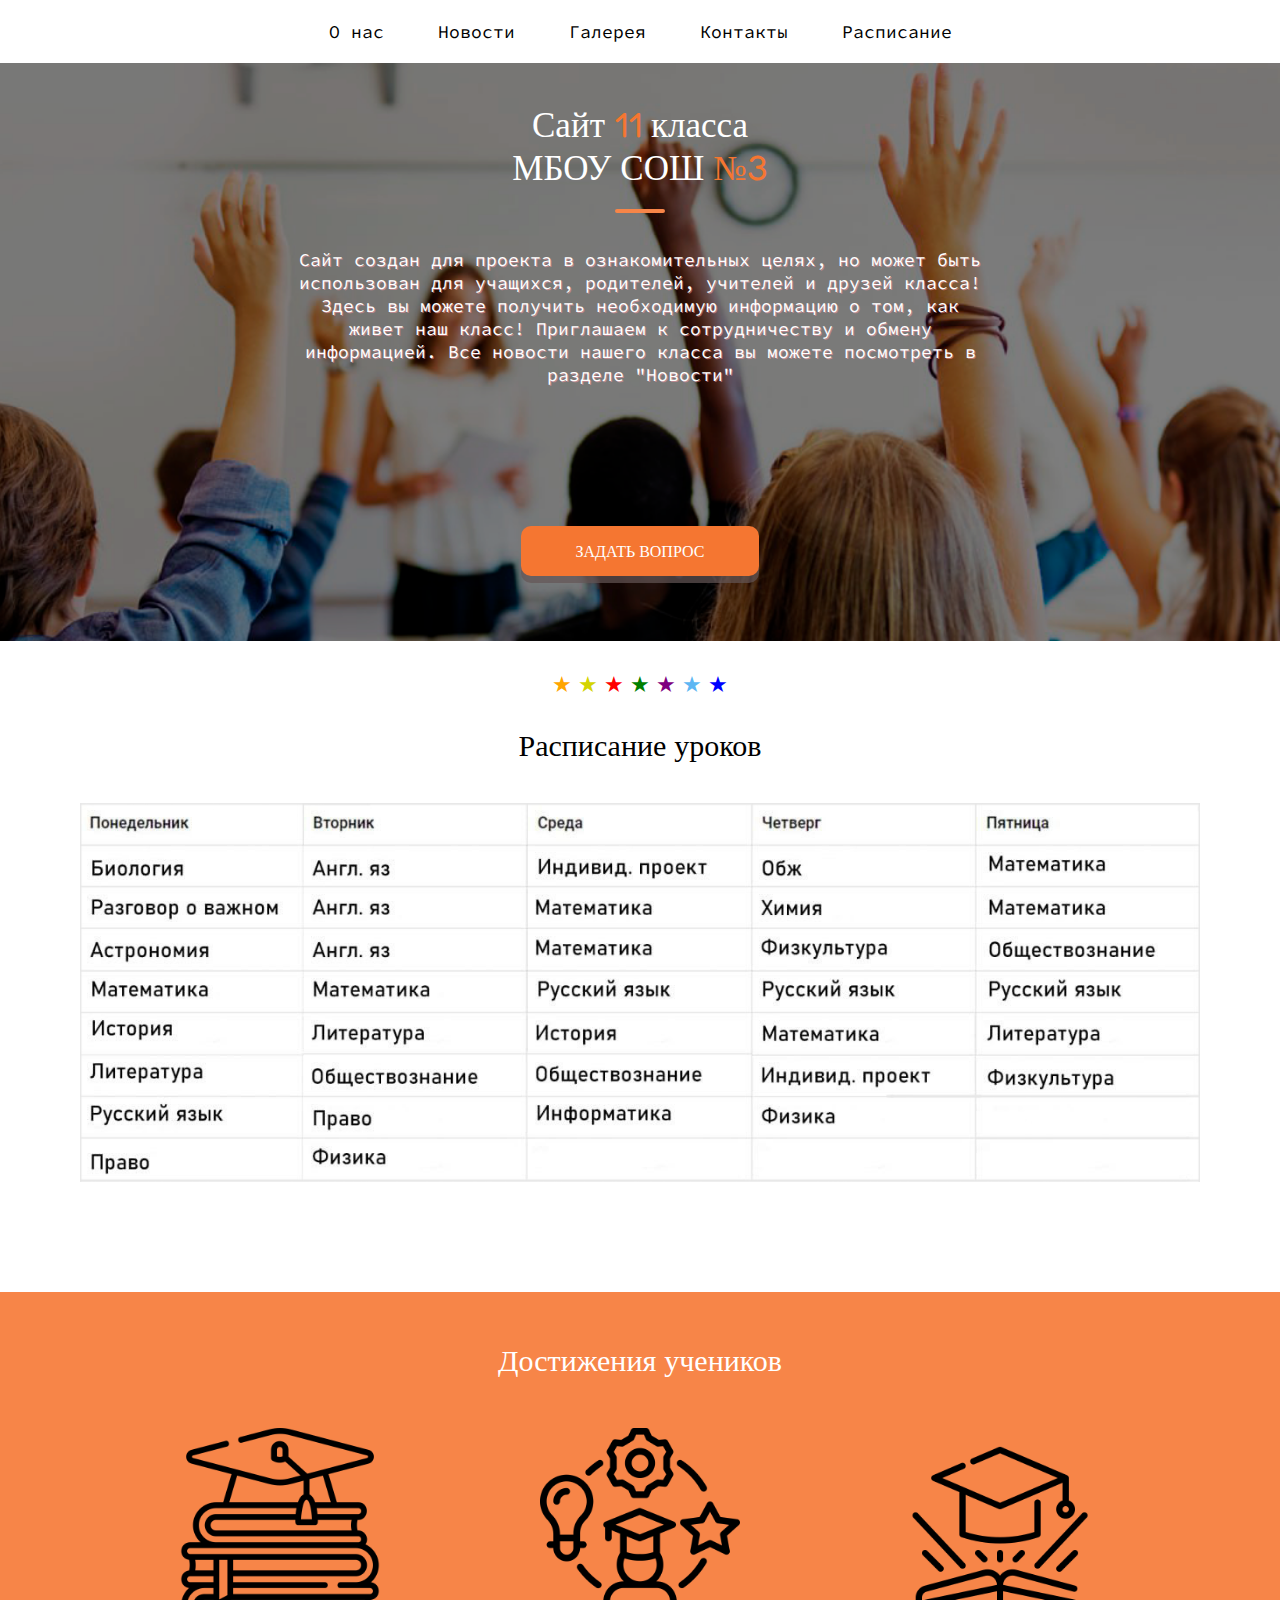
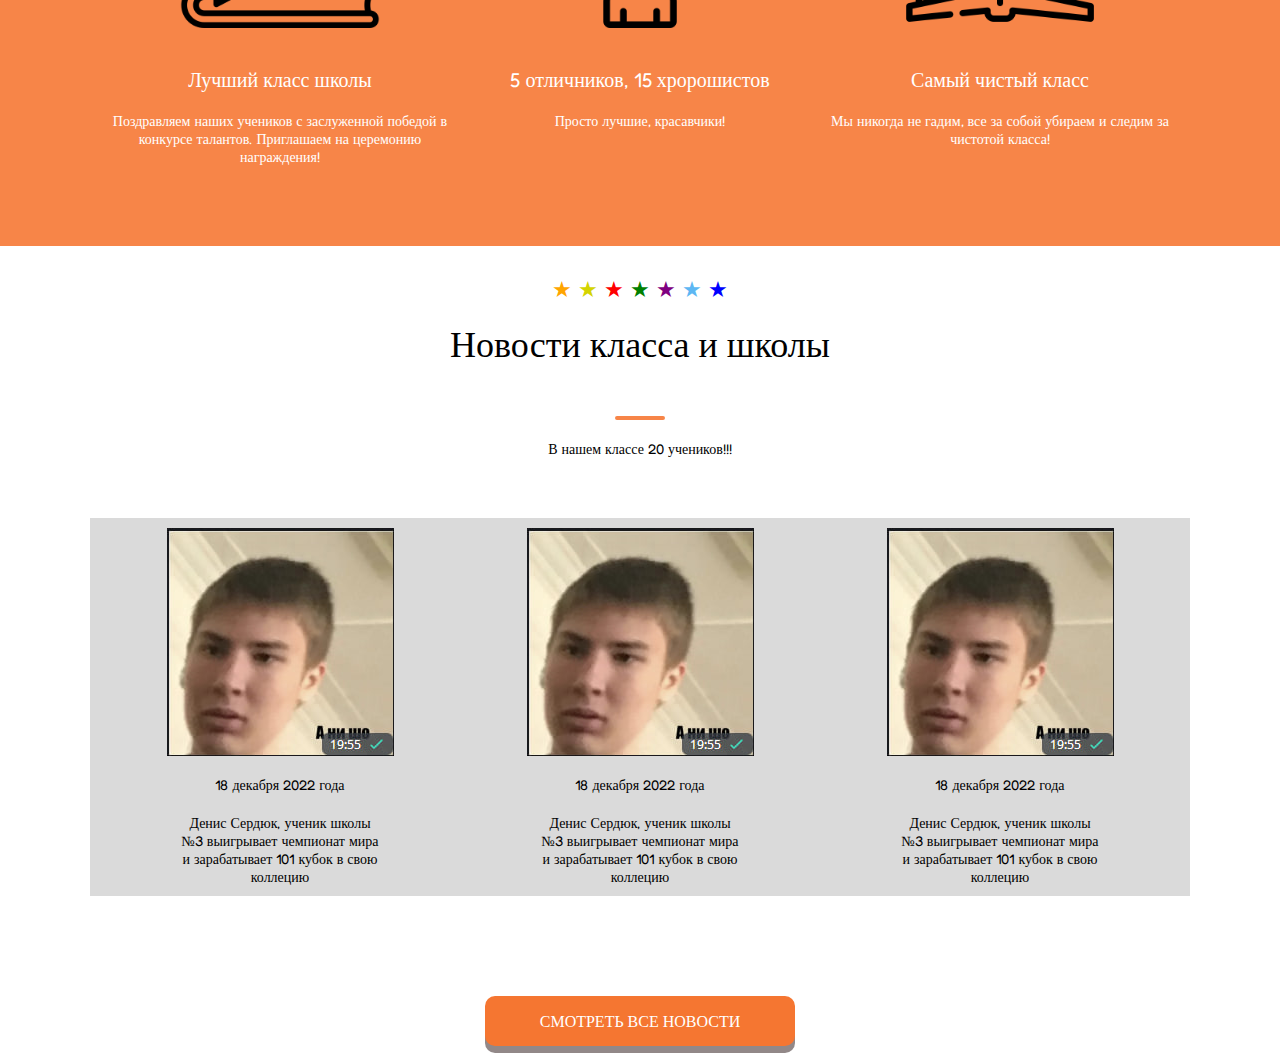
==== index.html @ f5784e12 "Add files via upload" ====
<!DOCTYPE html>
<html lang="en">
<head>
    <meta charset="UTF-8">
    <meta http-equiv="X-UA-Compatible" content="IE=edge">
    <meta name="viewport" content="width=device-width, initial-scale=1.0">
    <link rel="stylesheet" href="css/style.css">
    <title>Document</title>

    <script defer src="source/js/main.js"></script>
</head>
<body>
    <header class="header">
        <div class="container header__container">
            <button class="header__button-btn" id="burger">
                <span></span><span></span><span></span>
            </button>
            <nav class="menu">
                <ul class="menu__list">
                    <li class="menu__item"><a href="">О нас</a></li>
                    <li class="menu__item"><a href="">Новости</a></li>
                    <li class="menu__item"><a href="">Галерея</a></li>
                    <li class="menu__item"><a href="">Контакты</a></li>
                    <li class="menu__item"><a href="">Расписание</a></li>
                </ul>
            </nav>
        </div>
    </header>
    <main class="main">
        <div class="about">
            <div class="about__container">
                <div class="about__header">
                    <h1>Сайт <p>11</p> класса</h1><h2>МБОУ СОШ <p>№3</p></h1>  
                </div>
                <hr>
                <div class="about__text">
                    <p>Сайт создан для проекта в ознакомительных целях, но может быть использован для учащихся, родителей, учителей и друзей класса! Здесь вы можете получить необходимую информацию о том, как живет наш класс! Приглашаем к сотрудничеству и обмену информацией. Все новости нашего класса вы можете посмотреть в разделе "Новости"​​​​​​​​</p>
                </div>
                <div class="about__button">
                    <a href="https://forms.yandex.ru/u/63d540d1c417f38f0fe782bf/"><button>Задать вопрос</button></a>
                </div>
            </div>
        </div>
        <div class="table">
            <div class="table__container">
                <div class="table__emoji">
                    <span style="color: orange;">★</span>
                    <span style="color: rgb(212, 212, 0);">★</span>
                    <span style="color: red;">★</span>
                    <span style="color: green;">★</span>
                    <span style="color: purple;">★</span>
                    <span style="color: rgb(93, 183, 243);">★</span>
                    <span style="color: blue;">★</span>
                </div>
                <div class="table__header">
                    <h2>Расписание уроков</h2>
                </div>
                <div class="table__yrok">
                    <img src="img/Fromschool/table.jpg" alt="">
                </div>
            </div>
        </div>
        <div class="achivment">
            <div class="achivment__container">
                <div class="achivment__header">
                    <h3>Достижения учеников</h3>
                </div>
                <div class="achivment__menu menuach">
                    <div class="menuach__container">
                        <div class="menuach__item">
                            <div class="menuach__logo">
                                <img src="img/ico/1.png" alt="">
                            </div>
                            <div class="menuach__name">
                                <p>Лучший класс школы</p>
                            </div>
                            <div class="menuach__info">
                                <p>Поздравляем наших учеников с заслуженной победой в конкурсе талантов. Приглашаем на церемонию награждения!</p>
                            </div>
                        </div>
                        <div class="menuach__item">
                            <div class="menuach__logo">
                                <img src="img/ico/2.png" alt="">
                            </div>
                            <div class="menuach__name">
                                <p>5 отличников, 15 хророшистов</p>
                            </div>
                            <div class="menuach__info">
                                <p>Просто лучшие, красавчики!</p>
                            </div>
                        </div>
                        <div class="menuach__item">
                            <div class="menuach__logo">
                                <img src="img/ico/3.png" alt="">
                            </div>
                            <div class="menuach__name">
                                <p>Самый чистый класс</p>
                            </div>
                            <div class="menuach__info">
                                <p>Мы никогда не гадим, все за собой убираем и следим за чистотой класса!</p>
                            </div>
                        </div>
                       
                    </div>
                </div>
            </div>
        </div>
        <div class="news">
            <div class="news__container">
                <div class="news__emoji">
                    <span style="color: orange;">★</span>
                    <span style="color: rgb(212, 212, 0);">★</span>
                    <span style="color: red;">★</span>
                    <span style="color: green;">★</span>
                    <span style="color: purple;">★</span>
                    <span style="color: rgb(93, 183, 243);">★</span>
                    <span style="color: blue;">★</span>
                </div>
                <div class="news__header">
                    <h3>Новости класса и школы</h3>
                </div>
                <hr>
                <div class="news__stats">
                    <p>В нашем классе 20 учеников!!!</p>
                </div>
                <div class="news__galary galary">
                    <div class="galary__container">
                        <div class="galary__item item">
                            <div class="item__img"><img src="img/news/1.jpg" alt=""></div>
                            <div class="item__name">18 декабря 2022 года</div>
                            <div class="item__text">Денис Сердюк, ученик школы №3 выигрывает чемпионат мира и зарабатывает 101 кубок в свою коллецию</div>
                        </div>
                        <div class="galary__item item">
                            <div class="item__img"><img src="img/news/1.jpg" alt=""></div>
                            <div class="item__name">18 декабря 2022 года</div>
                            <div class="item__text">Денис Сердюк, ученик школы №3 выигрывает чемпионат мира и зарабатывает 101 кубок в свою коллецию</div>                         
                        </div>
                        <div class="galary__item item">
                            <div class="item__img"><img src="img/news/1.jpg" alt=""></div>
                            <div class="item__name">18 декабря 2022 года</div>
                            <div class="item__text">Денис Сердюк, ученик школы №3 выигрывает чемпионат мира и зарабатывает 101 кубок в свою коллецию</div>
                        </div>
                    </div>

                </div>

                <div class="news__button">
                    <button class="news__more">Смотреть все новости</button>
                </div>
            </div>
        </div>
    </main>
</body>
</html>
---- css/style.css ----
@import url("https://fonts.googleapis.com/css2?family=Source+Code+Pro:wght@300&display=swap");
@import url("https://fonts.googleapis.com/css2?family=Source+Code+Pro:wght@500&display=swap");
@import url("https://fonts.googleapis.com/css2?family=Fredoka+One&display=swap");
* {
  padding: 0;
  margin: 0;
  border: 0;
}

*, *::before, *::after {
  -webkit-box-sizing: border-box;
  box-sizing: border-box;
}

:focus, :active {
  outline: none;
}

a:focus, a:active {
  outline: none;
}

nav, footer, header, aside {
  display: block;
}

html, body {
  height: 100%;
  size: 100%;
  font-size: 100%;
  line-height: -1;
  font-size: 14px;
  -ms-text-size-adjust: 100%;
  -moz-text-size-adjust: 100%;
  -webkit-text-size-adjust: 100%;
}

input, button, textarea {
  font-family: inherit;
  background-color: rgba(17, 34, 17, 0);
}

input::-ms-clear {
  display: none;
}

button {
  cursor: pointer;
}

button::-moz-focus-inner {
  padding: 0;
  border: 0;
}

a, a:visited {
  text-decoration: none;
}

a:hover {
  text-decoration: none;
}

img {
  vertical-align: top;
}

ul, li {
  list-style: none;
}

h1, h2, h3, h4, h5, h6 {
  font-size: inherit;
  font-weight: 400;
}

body {
  font-family: Arial, Helvetica, sans-serif;
}

body {
  font-family: "Fredoka One", cursive;
}

.container {
  max-width: 1200px;
  margin: 0px auto;
  padding: 20px 15px;
}

.header__container {
  display: -webkit-box;
  display: -ms-flexbox;
  display: flex;
  -webkit-box-pack: justify;
      -ms-flex-pack: justify;
          justify-content: space-between;
  -webkit-box-align: center;
      -ms-flex-align: center;
          align-items: center;
}
.header__button-btn {
  display: none;
  border-radius: 10px;
  position: relative;
  width: 40px;
  height: 40px;
  background-color: #f57631;
  z-index: 2;
}
.header__button-btn span {
  position: absolute;
  border-radius: 10px;
  width: 30px;
  height: 4px;
  background-color: rgb(0, 0, 0);
  left: 5px;
  -webkit-transition: opasity 0.2s, background-color 0.2s, -webkit-transform 0.2s;
  transition: opasity 0.2s, background-color 0.2s, -webkit-transform 0.2s;
  transition: transform 0.2s, opasity 0.2s, background-color 0.2s;
  transition: transform 0.2s, opasity 0.2s, background-color 0.2s, -webkit-transform 0.2s;
}
.header__button-btn span:nth-child(1) {
  -webkit-transform: translateY(-12px);
          transform: translateY(-12px);
}
.header__button-btn span:nth-child(3) {
  -webkit-transform: translateY(11px);
          transform: translateY(11px);
}

.header.open span:nth-child(2) {
  opacity: 0;
}
.header.open span:nth-child(1) {
  -webkit-transform: translateY(0) rotate(45deg);
          transform: translateY(0) rotate(45deg);
}
.header.open span:nth-child(3) {
  -webkit-transform: translateY(0) rotate(-45deg);
          transform: translateY(0) rotate(-45deg);
}

.menu {
  max-width: 700px;
  margin: 0px auto;
}
.menu__list {
  display: -webkit-box;
  display: -ms-flexbox;
  display: flex;
  -webkit-box-pack: justify;
      -ms-flex-pack: justify;
          justify-content: space-between;
  margin: 0;
  padding: 0;
}
.menu__item {
  margin-right: 54px;
}
.menu__item a {
  font-size: 18px;
  color: black;
  font-family: "Source Code Pro", monospace;
}
.menu__item a:hover {
  color: #f78548;
}
.menu__item:last-child {
  margin-right: 0px;
}

@media (max-width: 650px) {
  .header__button-btn span {
    background-color: white;
  }
  .menu__item {
    margin-right: 15px;
  }
  .menu__item a {
    font-size: 18px;
    color: rgb(0, 0, 0);
    font-family: "Source Code Pro", monospace;
  }
  .menu__item a:hover {
    color: #f78548;
  }
  .menu__item:last-child {
    margin-right: 0px;
  }
}
@media (max-width: 496px) {
  .header__button-btn {
    display: block;
    background-color: blueviolet;
  }
  .menu {
    position: absolute;
    left: -100%;
    top: 0;
    width: 100%;
    background-color: rgba(255, 187, 0, 0.9);
    padding: 30px 0px 20px 0px;
    -webkit-transition: -webkit-transform 0.5s;
    transition: -webkit-transform 0.5s;
    transition: transform 0.5s;
    transition: transform 0.5s, -webkit-transform 0.5s;
  }
  .menu__list {
    display: block;
    text-align: center;
  }
  .menu__item {
    margin-right: 20px;
    padding: 0px 0px 10px 0px;
  }
  .menu__item a {
    color: rgb(48, 37, 37);
  }
  .header.open .menu {
    -webkit-transform: translateX(100%);
            transform: translateX(100%);
  }
}
.about {
  background: url(../img/back.png) 50% 50%;
  background-repeat: no-repeat;
  background-size: cover;
  max-width: 100%;
  max-height: 100%;
}
.about p {
  display: inline;
}
.about__container {
  text-align: center;
  max-width: 700px;
  margin: 0px auto;
}
.about__header {
  padding: 40px 0px 20px 0px;
  font-size: 35px;
  font-family: "Fredoka One", cursive;
  color: white;
}
.about__header p {
  color: #f57631;
}
.about hr {
  margin: 0px auto 35px auto;
  max-width: 50px;
  border: 2px solid #f78548;
  border-radius: 4px;
}
.about__text {
  font-size: 18px;
  padding: 0px 0px 40px 0px;
  color: white;
  text-shadow: 1.3px 1.3px rgba(255, 154, 171, 0.5);
  font-family: "Source Code Pro", monospace;
}
@media (max-width: 370px) {
  .about__text {
    font-size: 13px;
  }
}
.about__button {
  padding: 100px 0px 50px 0px;
}
.about__button button {
  background-color: #f57631;
  border-radius: 10px;
  padding: 15px 55px 15px 55px;
  -webkit-box-shadow: 0px 7px 0px 0px rgba(100, 86, 86, 0.7);
          box-shadow: 0px 7px 0px 0px rgba(100, 86, 86, 0.7);
  color: white;
  text-transform: uppercase;
  font-size: 16px;
  -webkit-transition: 0.1s;
  transition: 0.1s;
  margin: 0px 0px 15.4px 0px;
}
.about__button button:active {
  background-color: #f57631;
  border-radius: 10px;
  margin: 7px 0px 8.655px 0px;
  padding: 15px 55px 15px 55px;
  -webkit-box-shadow: 0px 0px 0px 0px rgba(100, 86, 86, 0.7);
          box-shadow: 0px 0px 0px 0px rgba(100, 86, 86, 0.7);
  color: white;
  text-transform: uppercase;
  font-size: 16px;
}

.table {
  padding: 0px 0px 70px 0px;
}
.table__container {
  margin: 0px auto;
  max-width: 1200px;
  text-align: center;
}
.table__emoji {
  padding: 30px 0px;
  font-size: 22px;
}
.table__header {
  font-family: "Fredoka One", cursive;
  font-size: 30px;
}
.table__yrok {
  padding: 40px;
  position: relative;
}
.table__yrok img {
  width: 100%;
  height: 100%;
}
@media (max-width: 400px) {
  .table__yrok {
    padding: 20px;
  }
}

@media (max-width: 290px) {
  .about__button button {
    background-color: #f57631;
    border-radius: 10px;
    padding: 15px 29px 15px 29px;
    -webkit-box-shadow: 0px 7px 0px 0px rgba(100, 86, 86, 0.7);
            box-shadow: 0px 7px 0px 0px rgba(100, 86, 86, 0.7);
    color: white;
    text-transform: uppercase;
    font-size: 16px;
    -webkit-transition: 0.1s;
    transition: 0.1s;
    margin: 0px 0px 15.4px 0px;
  }
  .about__button button:active {
    background-color: #f57631;
    border-radius: 10px;
    margin: 7px 0px 8.655px 0px;
    padding: 15px 29px 15px 29px;
    -webkit-box-shadow: 0px 0px 0px 0px rgba(100, 86, 86, 0.7);
            box-shadow: 0px 0px 0px 0px rgba(100, 86, 86, 0.7);
    color: white;
    text-transform: uppercase;
    font-size: 16px;
  }
}
.achivment {
  background-color: #f78548;
}
.achivment__container {
  max-width: 1100px;
  margin: 0px auto;
  padding: 0px 10px;
}
.achivment__header {
  text-align: center;
  padding: 50px 0px 50px 0px;
}
.achivment__header h3 {
  font-size: 30px;
  font-family: "Fredoka One", cursive;
  color: white;
}
.achivment__menu {
  padding: 0px 0px 80px 0px;
}

.menuach__container {
  display: -webkit-box;
  display: -ms-flexbox;
  display: flex;
  -webkit-box-pack: justify;
      -ms-flex-pack: justify;
          justify-content: space-between;
}
.menuach__item {
  text-align: center;
  width: 370px;
}
.menuach__logo {
  padding: 0px 0px 40px 0px;
}
.menuach__logo img {
  width: 200px;
  height: 200px;
}
.menuach__name {
  font-size: 20px;
  color: white;
  padding: 0px 10px 20px 10px;
}
.menuach__info {
  color: white;
}

@media (max-width: 760px) {
  .menuach__logo img {
    width: 150px;
    height: 150px;
  }
  .menuach__name {
    font-size: 17px;
    color: white;
    padding: 0px 0px 20px 0px;
  }
  .menuach__info {
    color: white;
    font-size: 12px;
  }
}
@media (max-width: 560px) {
  .menuach__container {
    display: -webkit-box;
    display: -ms-flexbox;
    display: flex;
    -ms-flex-wrap: wrap;
        flex-wrap: wrap;
    -webkit-box-pack: center;
        -ms-flex-pack: center;
            justify-content: center;
  }
  .menuach__item {
    padding: 0px 0px 100px 0px;
  }
  .menuach__logo {
    padding: 0px 0px 30px 0px;
  }
  .menuach__name {
    font-size: 20px;
    color: white;
    padding: 0px 10px 20px 10px;
  }
  .menuach__info {
    color: white;
  }
}
.news {
  text-align: center;
}
.news hr {
  margin: 0px auto 0px auto;
  max-width: 50px;
  border: 2px solid #f78548;
  border-radius: 4px;
}
.news__container {
  max-width: 1100px;
  margin: 0px auto;
}
.news__emoji {
  padding: 30px 0px 0px 0px;
  text-align: center;
  font-size: 22px;
}
.news__header {
  padding: 20px 0px 50px 0px;
  text-align: center;
}
.news__header h3 {
  font-size: 36px;
}
.news__stats {
  padding: 20px 0px 40px 0px;
}
.news__galary {
  margin: 20px 0px 100px 0px;
  padding: 10px;
  background-color: rgba(134, 134, 134, 0.3);
}
.news__button button {
  background-color: #f57631;
  border-radius: 10px;
  padding: 15px 55px 15px 55px;
  -webkit-box-shadow: 0px 7px 0px 0px rgba(100, 86, 86, 0.7);
          box-shadow: 0px 7px 0px 0px rgba(100, 86, 86, 0.7);
  color: white;
  text-transform: uppercase;
  font-size: 16px;
  -webkit-transition: 0.1s;
  transition: 0.1s;
  margin: 0px 0px 15.4px 0px;
}
.news__button button:active {
  background-color: #f57631;
  border-radius: 10px;
  margin: 7px 0px 8.655px 0px;
  padding: 15px 55px 15px 55px;
  -webkit-box-shadow: 0px 0px 0px 0px rgba(100, 86, 86, 0.7);
          box-shadow: 0px 0px 0px 0px rgba(100, 86, 86, 0.7);
  color: white;
  text-transform: uppercase;
  font-size: 16px;
}
@media (max-width: 290px) {
  .news__button button {
    background-color: #f57631;
    border-radius: 10px;
    padding: 15px 9px 15px 9px;
    -webkit-box-shadow: 0px 7px 0px 0px rgba(100, 86, 86, 0.7);
            box-shadow: 0px 7px 0px 0px rgba(100, 86, 86, 0.7);
    color: white;
    text-transform: uppercase;
    font-size: 16px;
    -webkit-transition: 0.1s;
    transition: 0.1s;
    margin: 0px 0px 15.4px 0px;
  }
  .news__button button:active {
    background-color: #f57631;
    border-radius: 10px;
    margin: 7px 0px 8.655px 0px;
    padding: 15px 9px 15px 9px;
    -webkit-box-shadow: 0px 0px 0px 0px rgba(100, 86, 86, 0.7);
            box-shadow: 0px 0px 0px 0px rgba(100, 86, 86, 0.7);
    color: white;
    text-transform: uppercase;
    font-size: 16px;
  }
}
.galary__container {
  display: -webkit-box;
  display: -ms-flexbox;
  display: flex;
  -webkit-box-pack: justify;
      -ms-flex-pack: justify;
          justify-content: space-between;
}
.galary__item {
  max-width: 500px;
  margin: 0px auto;
}
@media (max-width: 510px) {
  .galary .galary__container {
    display: -webkit-box;
    display: -ms-flexbox;
    display: flex;
    -webkit-box-pack: justify;
        -ms-flex-pack: justify;
            justify-content: space-between;
    -ms-flex-wrap: wrap;
        flex-wrap: wrap;
  }
}

.item {
  padding: 0px 10px;
}
.item__img {
  padding: 0px 0px 20px 0px;
  margin: 0px auto;
}
.item__img img {
  width: 100%;
  height: 100%;
}
.item__name {
  padding: 0px 0px 20px 0px;
}
.item__text {
  max-width: 200px;
  margin: 0px auto;
}

@media (max-width: 530px) {
  .item {
    padding: 0px 0px 50px 0px;
  }
}
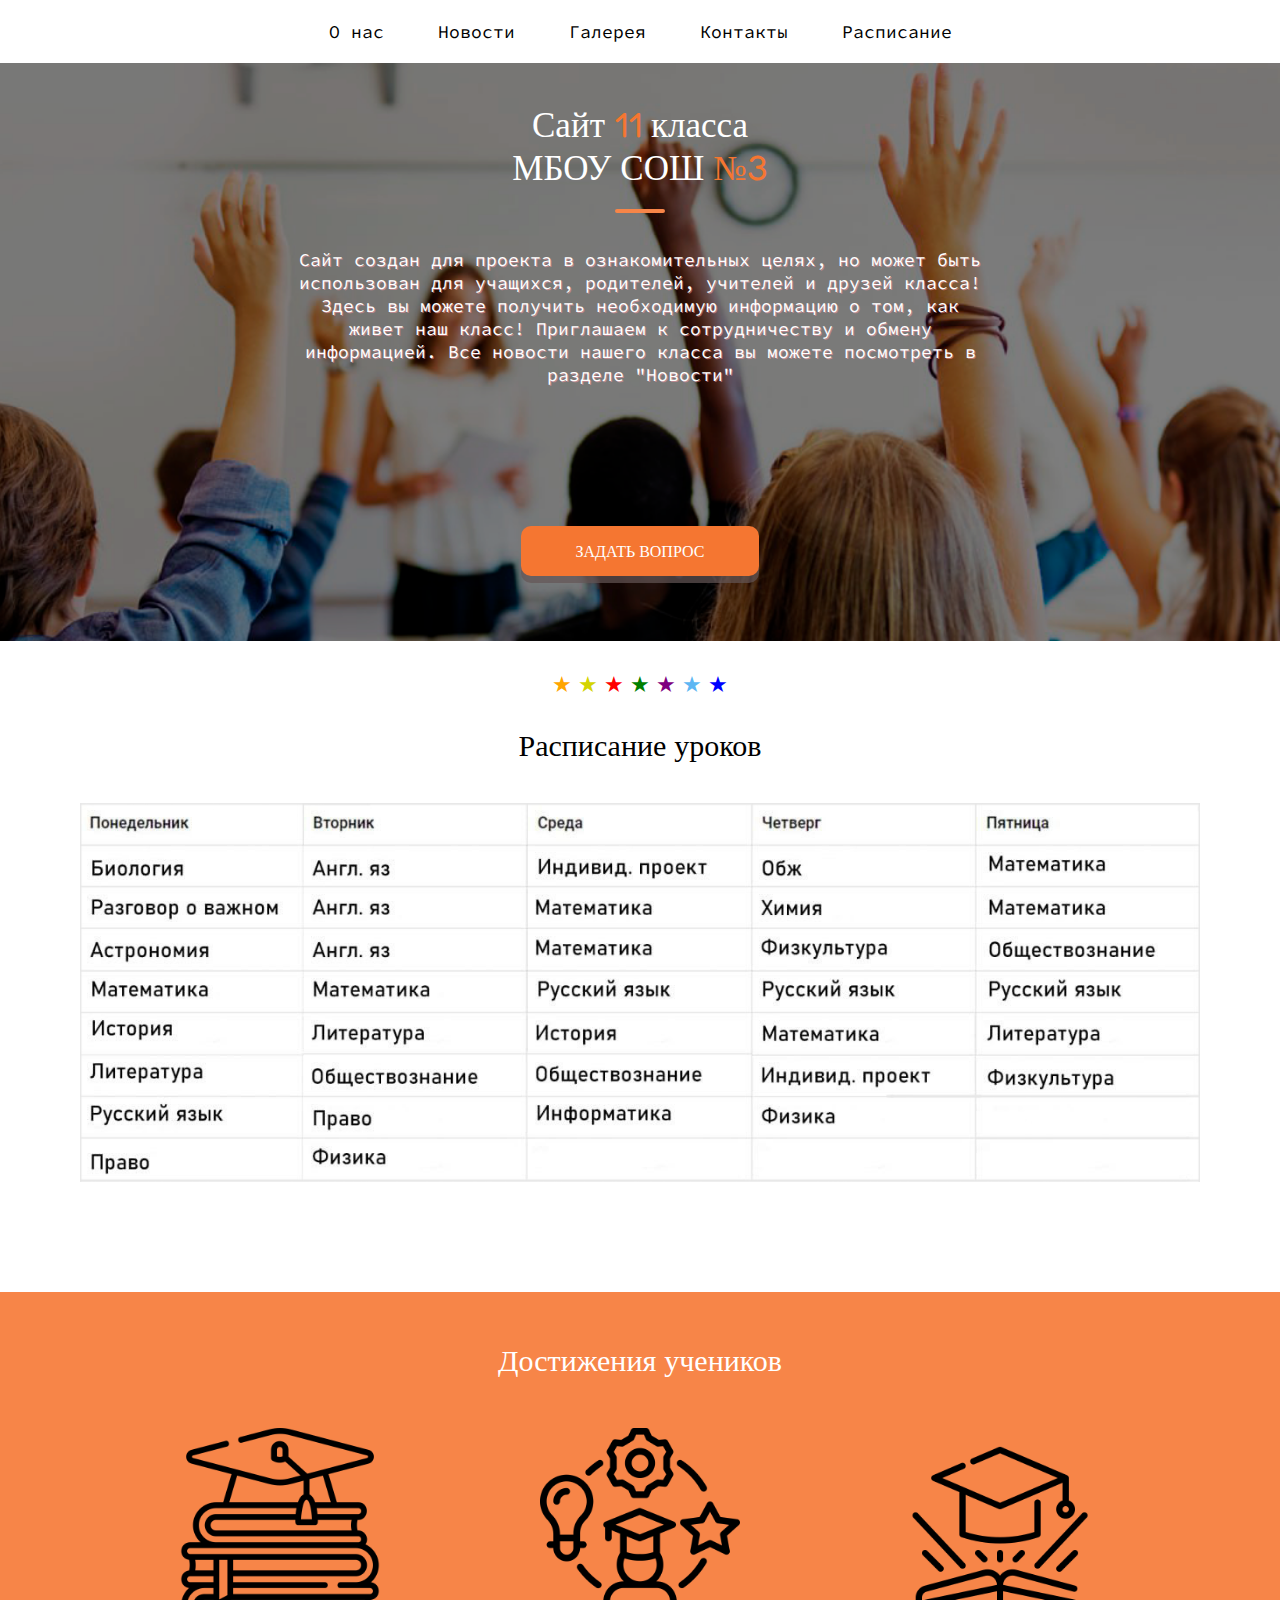
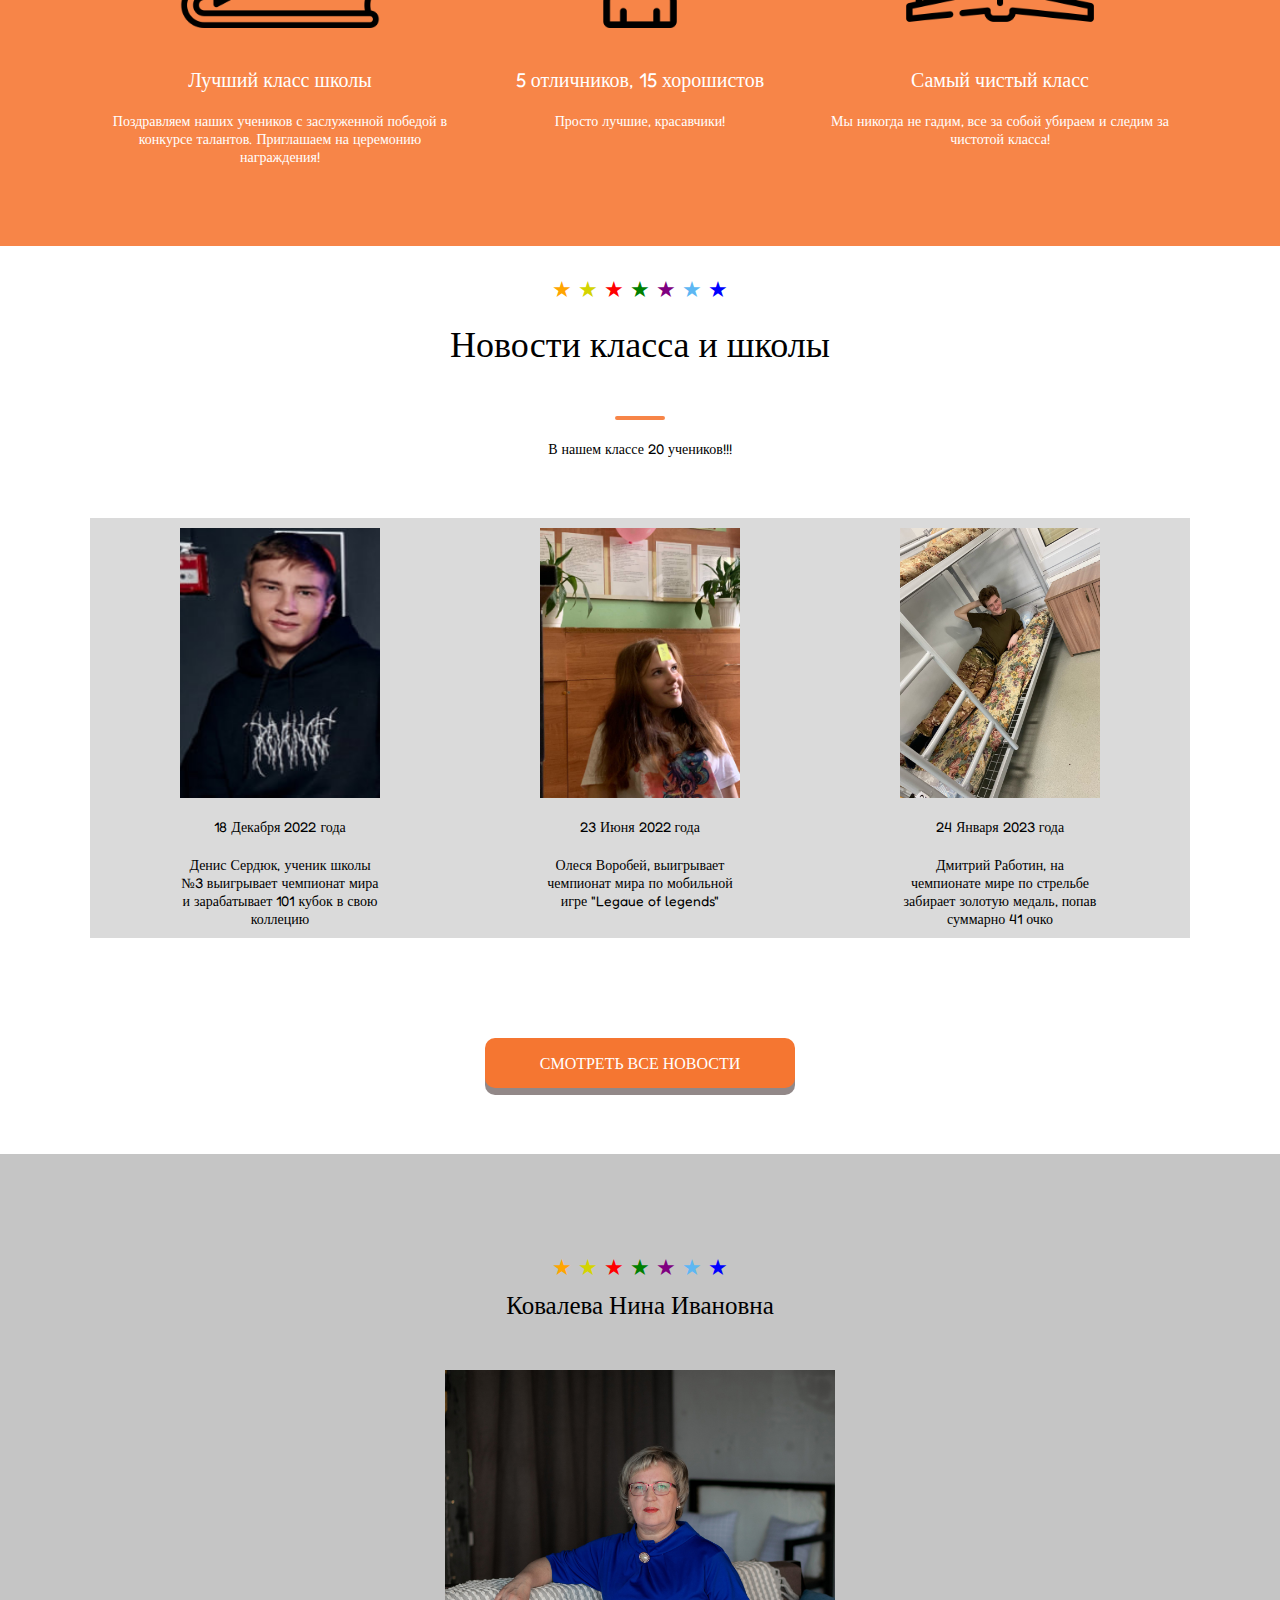
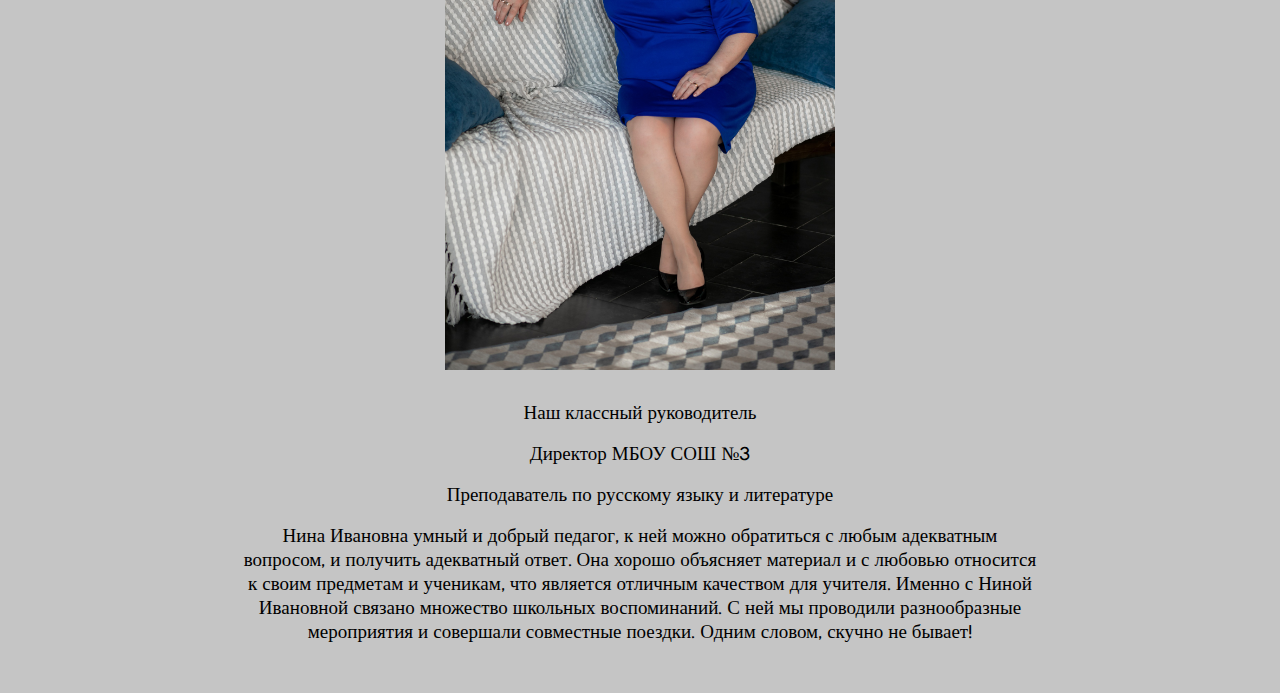
==== commit 36161540: "Add files via upload" ====
--- a/index.html
+++ b/index.html
@@ -83,7 +83,7 @@
                                 <img src="img/ico/2.png" alt="">
                             </div>
                             <div class="menuach__name">
-                                <p>5 отличников, 15 хророшистов</p>
+                                <p>5 отличников, 15 хорошистов</p>
                             </div>
                             <div class="menuach__info">
                                 <p>Просто лучшие, красавчики!</p>
@@ -127,18 +127,18 @@
                     <div class="galary__container">
                         <div class="galary__item item">
                             <div class="item__img"><img src="img/news/1.jpg" alt=""></div>
-                            <div class="item__name">18 декабря 2022 года</div>
+                            <div class="item__name">18 Декабря 2022 года</div>
                             <div class="item__text">Денис Сердюк, ученик школы №3 выигрывает чемпионат мира и зарабатывает 101 кубок в свою коллецию</div>
                         </div>
                         <div class="galary__item item">
-                            <div class="item__img"><img src="img/news/1.jpg" alt=""></div>
-                            <div class="item__name">18 декабря 2022 года</div>
-                            <div class="item__text">Денис Сердюк, ученик школы №3 выигрывает чемпионат мира и зарабатывает 101 кубок в свою коллецию</div>                         
+                            <div class="item__img"><img src="img/news/2.jpg" alt=""></div>
+                            <div class="item__name">23 Июня 2022 года</div>
+                            <div class="item__text">Олеся Воробей, выигрывает чемпионат мира по мобильной игре "Legaue of legends"</div>                         
                         </div>
                         <div class="galary__item item">
-                            <div class="item__img"><img src="img/news/1.jpg" alt=""></div>
-                            <div class="item__name">18 декабря 2022 года</div>
-                            <div class="item__text">Денис Сердюк, ученик школы №3 выигрывает чемпионат мира и зарабатывает 101 кубок в свою коллецию</div>
+                            <div class="item__img"><img src="img/news/3.jpg" alt=""></div>
+                            <div class="item__name">24 Января 2023 года</div>
+                            <div class="item__text">Дмитрий Работин, на чемпионате мире по стрельбе забирает золотую медаль, попав суммарно 41 очко </div>
                         </div>
                     </div>
 
@@ -149,6 +149,34 @@
                 </div>
             </div>
         </div>
+        <div class="teacher">
+            <div class="teacher__container">
+                <div class="teacher__emoji">
+                    <span style="color: orange;">★</span>
+                    <span style="color: rgb(212, 212, 0);">★</span>
+                    <span style="color: red;">★</span>
+                    <span style="color: green;">★</span>
+                    <span style="color: purple;">★</span>
+                    <span style="color: rgb(93, 183, 243);">★</span>
+                    <span style="color: blue;">★</span>
+                </div>
+                <div class="teacher__name">
+                    <h2>Ковалева Нина Ивановна</h2>
+                </div>
+                <div class="teacher__foto">
+                    <img src="img/galarry/l6N9C5wpZ4c.jpg" alt="">
+                </div>
+                <div class="teacher__info">
+                    <p>Наш классный руководитель</p>
+                    <br>
+                    <p>Директор МБОУ СОШ №3</p>
+                    <br>
+                    <p>Преподаватель по русскому языку и литературе</p>
+                    <br>
+                    <P>Нина Ивановна умный и добрый педагог, к ней можно обратиться с любым адекватным вопросом, и получить адекватный ответ. Она хорошо объясняет материал и с любовью относится к своим предметам и ученикам, что является отличным качеством для учителя. Именно с Ниной Ивановной связано множество школьных воспоминаний. С ней мы проводили разнообразные мероприятия и совершали совместные поездки. Одним словом, скучно не бывает!</P>
+                </div>
+            </div>
+        </div>
     </main>
 </body>
 </html>--- a/css/style.css
+++ b/css/style.css
@@ -440,6 +440,7 @@
 }
 .news {
   text-align: center;
+  padding: 0px 0px 50px 0px;
 }
 .news hr {
   margin: 0px auto 0px auto;
@@ -554,8 +555,8 @@
   margin: 0px auto;
 }
 .item__img img {
-  width: 100%;
-  height: 100%;
+  width: 200px;
+  height: 270px;
 }
 .item__name {
   padding: 0px 0px 20px 0px;
@@ -565,8 +566,51 @@
   margin: 0px auto;
 }
 
+@media (max-width: 677px) {
+  .item__img img {
+    width: 120px;
+    height: 170px;
+  }
+}
 @media (max-width: 530px) {
   .item {
     padding: 0px 0px 50px 0px;
   }
+}
+.teacher {
+  text-align: center;
+  padding: 70px 0px 0px 0px;
+  background-color: rgb(197, 197, 197);
+}
+.teacher__emoji {
+  padding: 30px 0px 0px 0px;
+  text-align: center;
+  font-size: 22px;
+}
+.teacher__container {
+  max-width: 800px;
+  margin: 0px auto;
+}
+.teacher__name {
+  padding: 10px 0px 50px 0px;
+}
+.teacher__name h2 {
+  font-size: 25px;
+}
+.teacher__foto img {
+  width: 390px;
+  height: 600px;
+}
+.teacher__info {
+  padding: 30px 0px 50px 0px;
+}
+.teacher__info p {
+  font-size: 19px;
+}
+
+@media (max-width: 429px) {
+  .teacher__foto img {
+    width: 300px;
+    height: 440px;
+  }
 }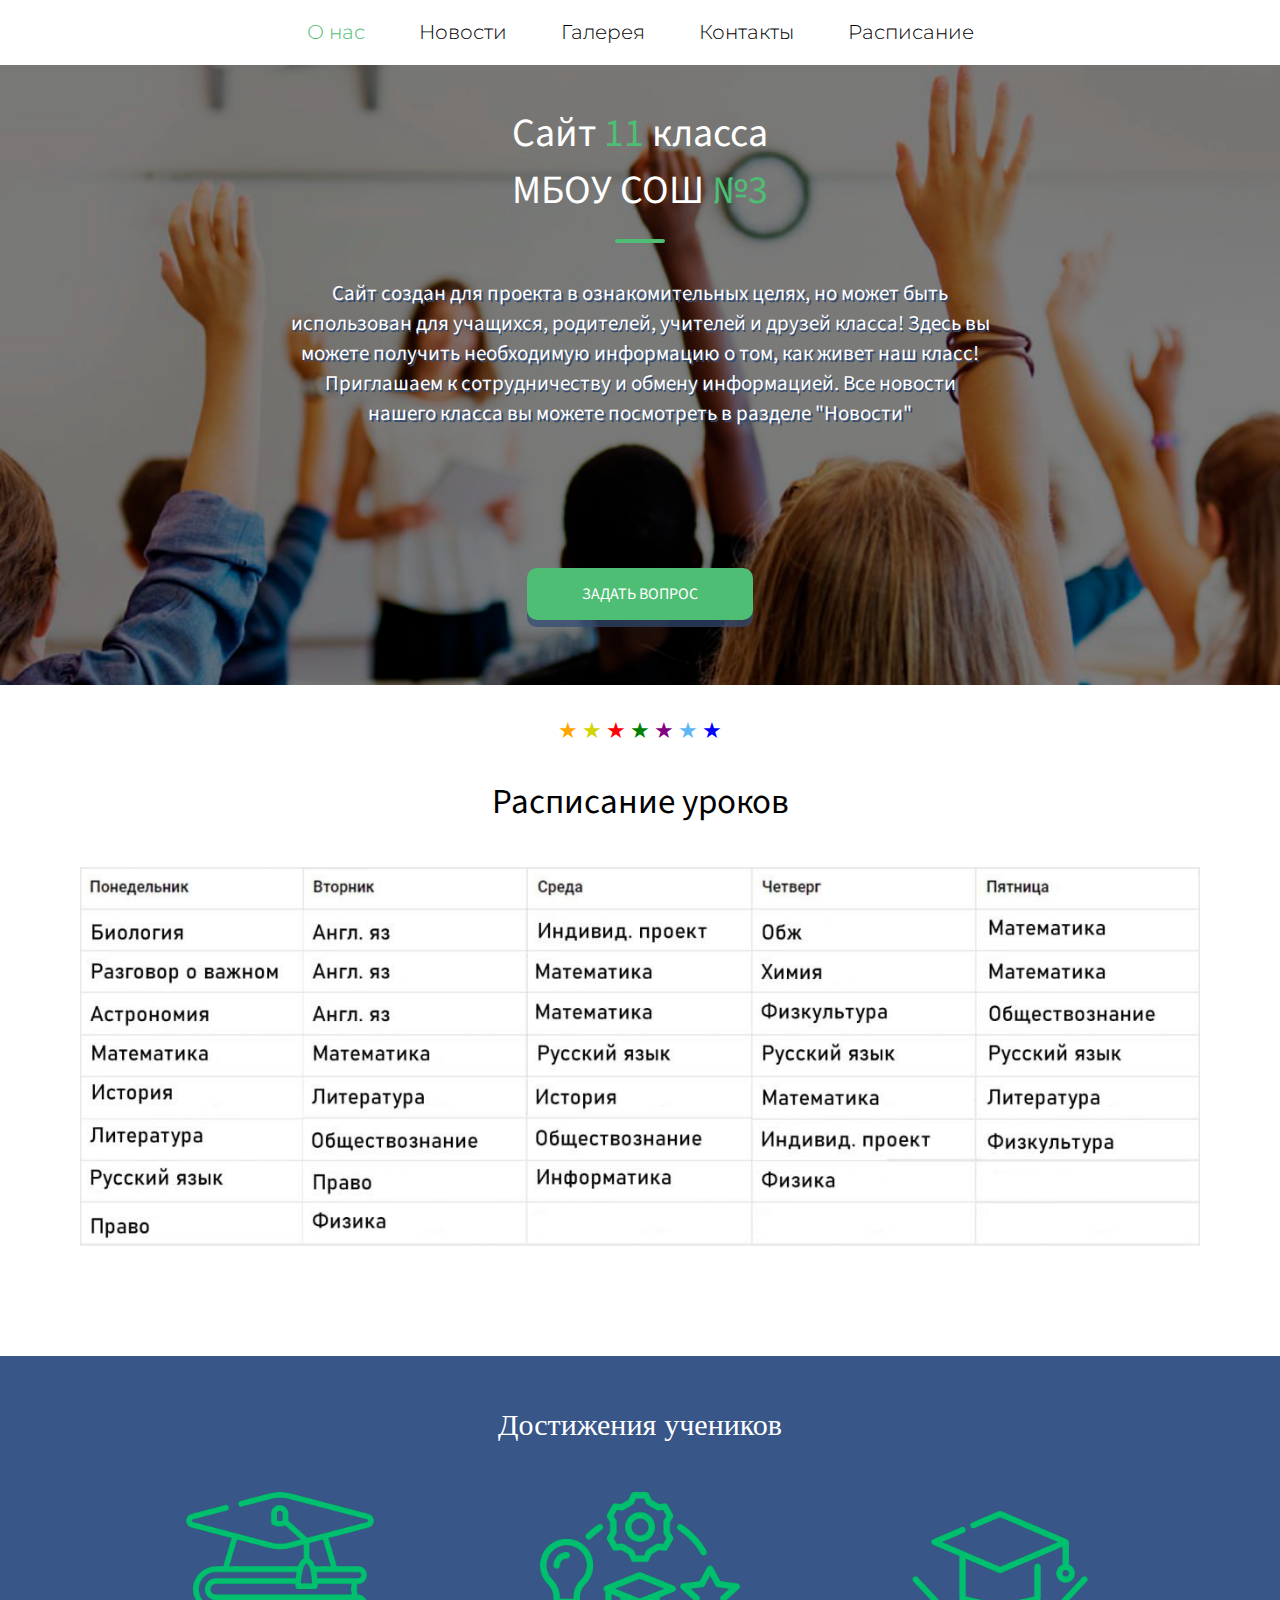
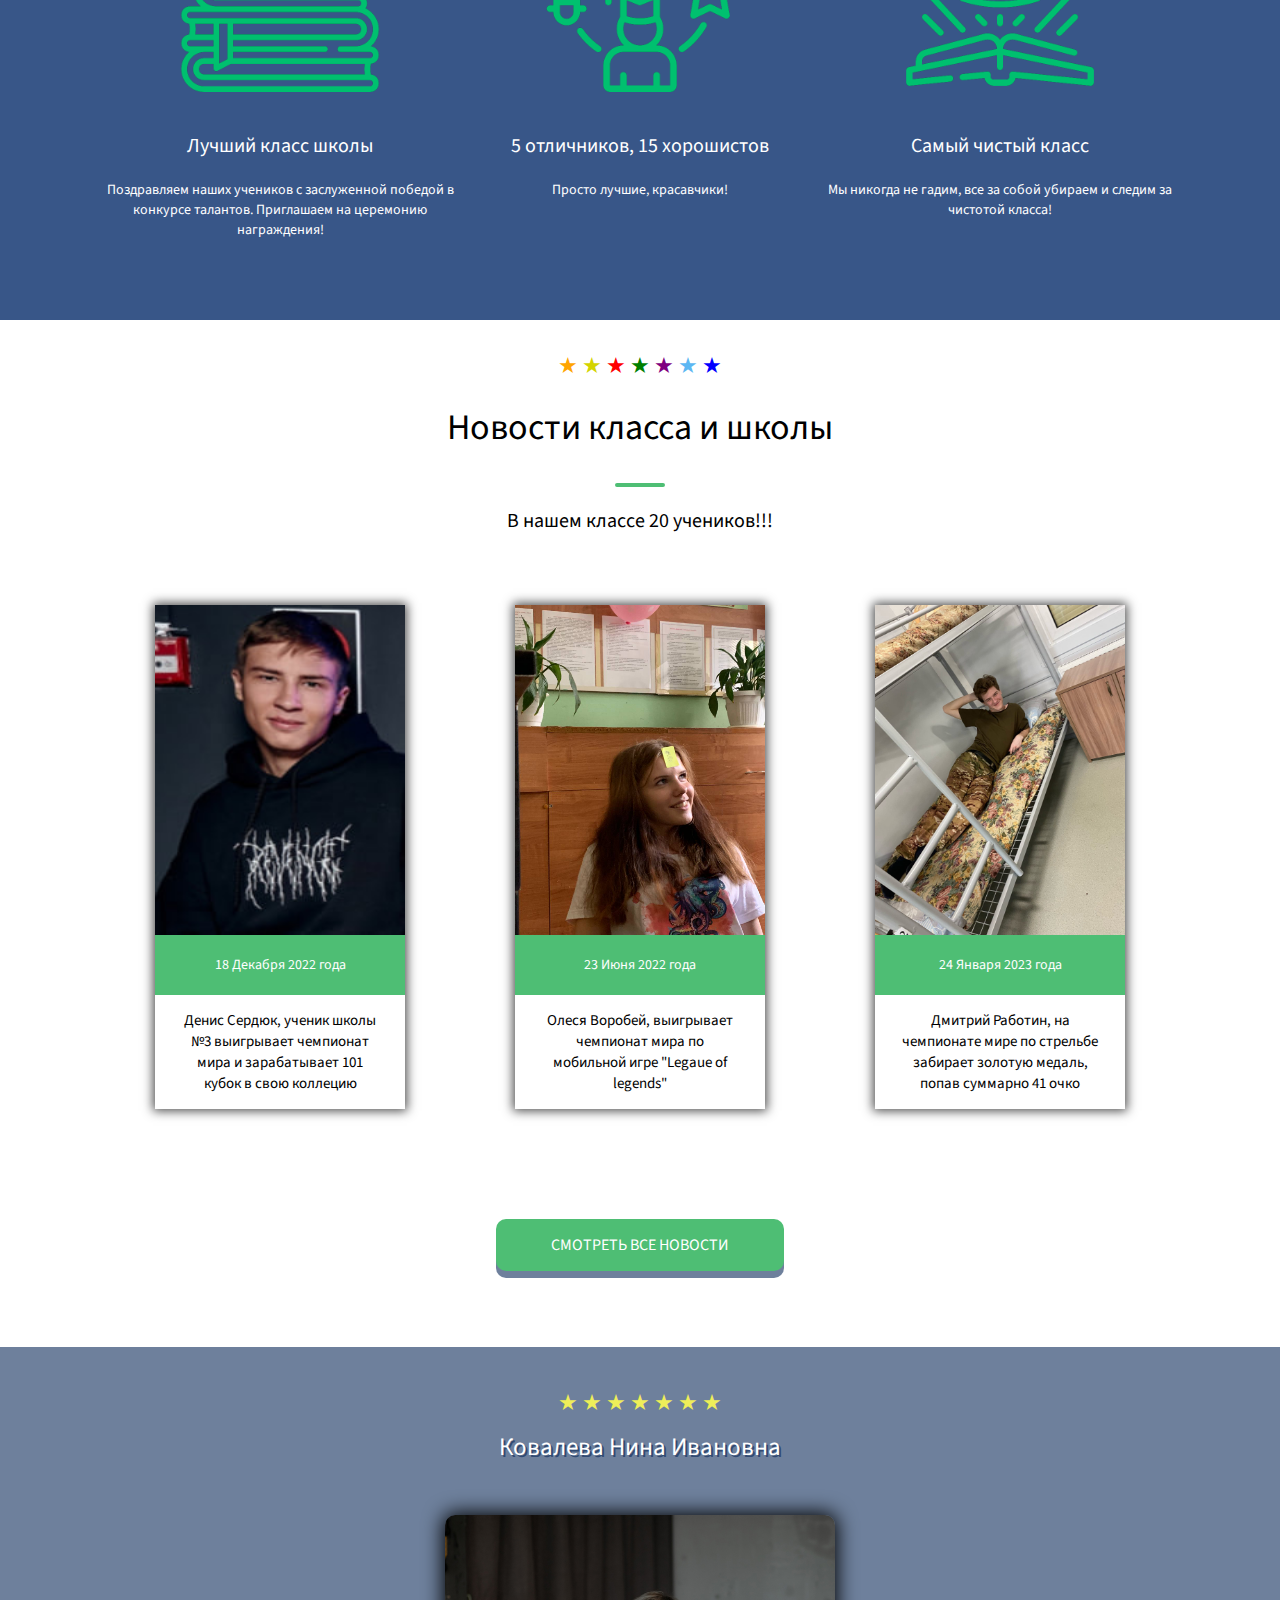
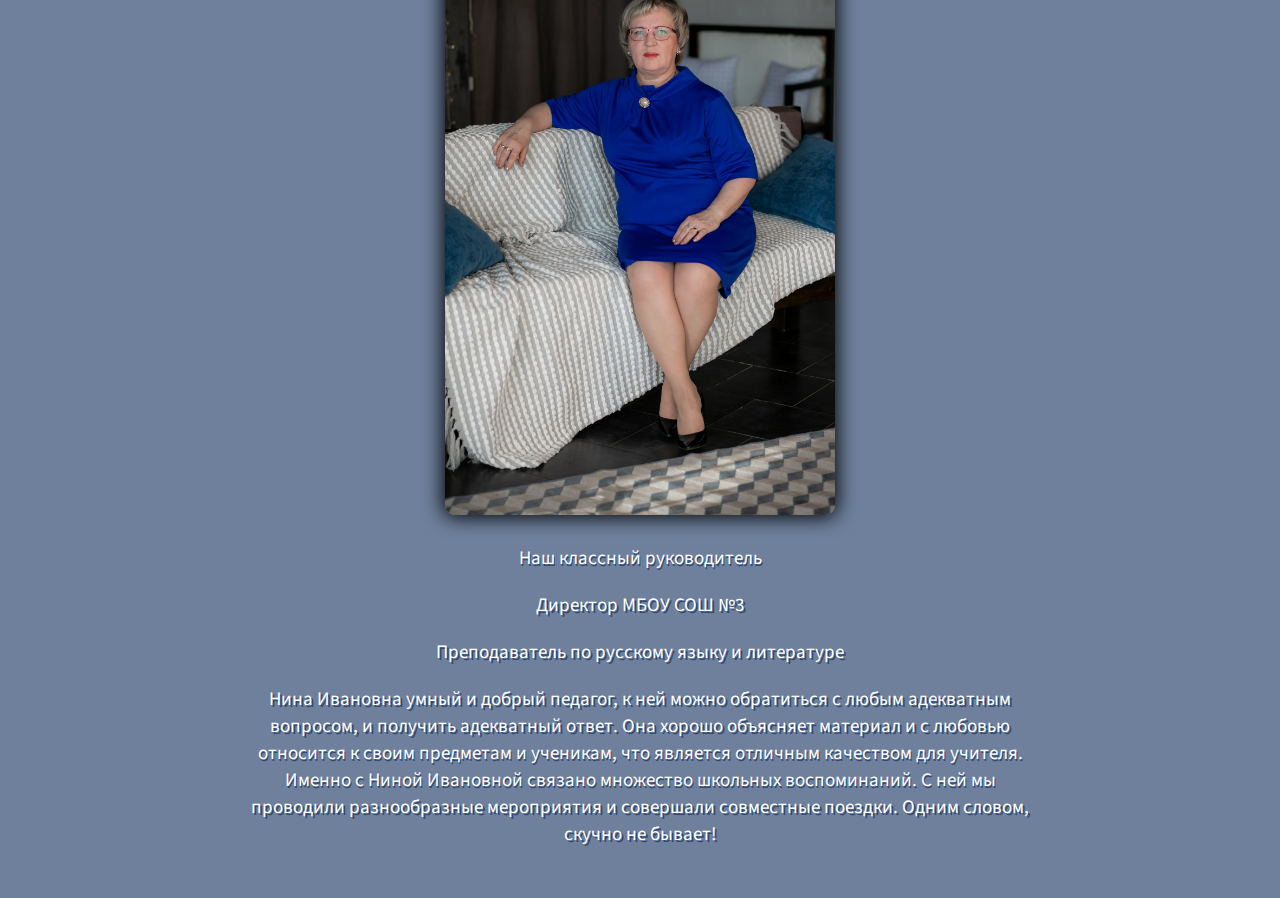
==== commit 3e950322: "Add files via upload" ====
--- a/index.html
+++ b/index.html
@@ -152,13 +152,13 @@
         <div class="teacher">
             <div class="teacher__container">
                 <div class="teacher__emoji">
-                    <span style="color: orange;">★</span>
-                    <span style="color: rgb(212, 212, 0);">★</span>
-                    <span style="color: red;">★</span>
-                    <span style="color: green;">★</span>
-                    <span style="color: purple;">★</span>
-                    <span style="color: rgb(93, 183, 243);">★</span>
-                    <span style="color: blue;">★</span>
+                    <span style="color: rgb(238, 238, 89);">★</span>
+                    <span style="color: rgb(238, 238, 89);">★</span>
+                    <span style="color: rgb(238, 238, 89);">★</span>
+                    <span style="color: rgb(238, 238, 89);">★</span>
+                    <span style="color: rgb(238, 238, 89);">★</span>
+                    <span style="color: rgb(238, 238, 89);">★</span>
+                    <span style="color: rgb(238, 238, 89);">★</span>
                 </div>
                 <div class="teacher__name">
                     <h2>Ковалева Нина Ивановна</h2>
--- a/css/style.css
+++ b/css/style.css
@@ -1,6 +1,9 @@
 @import url("https://fonts.googleapis.com/css2?family=Source+Code+Pro:wght@300&display=swap");
 @import url("https://fonts.googleapis.com/css2?family=Source+Code+Pro:wght@500&display=swap");
 @import url("https://fonts.googleapis.com/css2?family=Fredoka+One&display=swap");
+@import url("https://fonts.googleapis.com/css2?family=Montserrat:wght@300&display=swap");
+@import url("https://fonts.googleapis.com/css2?family=Montserrat:wght@500&display=swap");
+@import url("https://fonts.googleapis.com/css2?family=Source+Sans+Pro&display=swap");
 * {
   padding: 0;
   margin: 0;
@@ -79,7 +82,7 @@
 }
 
 body {
-  font-family: "Fredoka One", cursive;
+  font-family: "Source Sans Pro", sans-serif;
 }
 
 .container {
@@ -159,12 +162,16 @@
   margin-right: 54px;
 }
 .menu__item a {
-  font-size: 18px;
+  font-size: 20px;
   color: black;
-  font-family: "Source Code Pro", monospace;
+  font-family: "Montserrat", sans-serif;
+  font-weight: 300;
 }
 .menu__item a:hover {
-  color: #f78548;
+  color: #4ebe74;
+}
+.menu__item:first-child a:first-child {
+  color: #4ebe74;
 }
 .menu__item:last-child {
   margin-right: 0px;
@@ -180,10 +187,10 @@
   .menu__item a {
     font-size: 18px;
     color: rgb(0, 0, 0);
-    font-family: "Source Code Pro", monospace;
+    font-family: "Montserrat", sans-serif;
   }
   .menu__item a:hover {
-    color: #f78548;
+    font-weight: 500;
   }
   .menu__item:last-child {
     margin-right: 0px;
@@ -239,25 +246,25 @@
 }
 .about__header {
   padding: 40px 0px 20px 0px;
-  font-size: 35px;
-  font-family: "Fredoka One", cursive;
+  font-size: 40px;
+  font-family: "Source Sans Pro", sans-serif;
   color: white;
 }
 .about__header p {
-  color: #f57631;
+  color: #4ebe74;
 }
 .about hr {
   margin: 0px auto 35px auto;
   max-width: 50px;
-  border: 2px solid #f78548;
+  border: 2px solid #4ebe74;
   border-radius: 4px;
 }
 .about__text {
-  font-size: 18px;
+  font-size: 21px;
   padding: 0px 0px 40px 0px;
   color: white;
-  text-shadow: 1.3px 1.3px rgba(255, 154, 171, 0.5);
-  font-family: "Source Code Pro", monospace;
+  text-shadow: 1.5px 1.5px rgb(49, 74, 114);
+  font-family: "Source Sans Pro", sans-serif;
 }
 @media (max-width: 370px) {
   .about__text {
@@ -268,11 +275,11 @@
   padding: 100px 0px 50px 0px;
 }
 .about__button button {
-  background-color: #f57631;
+  background-color: #4ebe74;
   border-radius: 10px;
   padding: 15px 55px 15px 55px;
-  -webkit-box-shadow: 0px 7px 0px 0px rgba(100, 86, 86, 0.7);
-          box-shadow: 0px 7px 0px 0px rgba(100, 86, 86, 0.7);
+  -webkit-box-shadow: 0px 7px 0px 0px rgba(49, 74, 114, 0.7);
+          box-shadow: 0px 7px 0px 0px rgba(49, 74, 114, 0.7);
   color: white;
   text-transform: uppercase;
   font-size: 16px;
@@ -281,12 +288,12 @@
   margin: 0px 0px 15.4px 0px;
 }
 .about__button button:active {
-  background-color: #f57631;
+  background-color: #4ebe74;
   border-radius: 10px;
   margin: 7px 0px 8.655px 0px;
   padding: 15px 55px 15px 55px;
-  -webkit-box-shadow: 0px 0px 0px 0px rgba(100, 86, 86, 0.7);
-          box-shadow: 0px 0px 0px 0px rgba(100, 86, 86, 0.7);
+  -webkit-box-shadow: 0px 0px 0px 0px rgba(49, 74, 114, 0.7);
+          box-shadow: 0px 0px 0px 0px rgba(49, 74, 114, 0.7);
   color: white;
   text-transform: uppercase;
   font-size: 16px;
@@ -305,8 +312,8 @@
   font-size: 22px;
 }
 .table__header {
-  font-family: "Fredoka One", cursive;
-  font-size: 30px;
+  font-family: "Source Sans Pro", sans-serif;
+  font-size: 35px;
 }
 .table__yrok {
   padding: 40px;
@@ -324,11 +331,11 @@
 
 @media (max-width: 290px) {
   .about__button button {
-    background-color: #f57631;
+    background-color: #4ebe74;
     border-radius: 10px;
     padding: 15px 29px 15px 29px;
-    -webkit-box-shadow: 0px 7px 0px 0px rgba(100, 86, 86, 0.7);
-            box-shadow: 0px 7px 0px 0px rgba(100, 86, 86, 0.7);
+    -webkit-box-shadow: 0px 7px 0px 0px rgba(49, 74, 114, 0.7);
+            box-shadow: 0px 7px 0px 0px rgba(49, 74, 114, 0.7);
     color: white;
     text-transform: uppercase;
     font-size: 16px;
@@ -337,19 +344,19 @@
     margin: 0px 0px 15.4px 0px;
   }
   .about__button button:active {
-    background-color: #f57631;
+    background-color: #4ebe74;
     border-radius: 10px;
     margin: 7px 0px 8.655px 0px;
     padding: 15px 29px 15px 29px;
-    -webkit-box-shadow: 0px 0px 0px 0px rgba(100, 86, 86, 0.7);
-            box-shadow: 0px 0px 0px 0px rgba(100, 86, 86, 0.7);
+    -webkit-box-shadow: 0px 0px 0px 0px rgba(49, 74, 114, 0.7);
+            box-shadow: 0px 0px 0px 0px rgba(49, 74, 114, 0.7);
     color: white;
     text-transform: uppercase;
     font-size: 16px;
   }
 }
 .achivment {
-  background-color: #f78548;
+  background-color: rgb(56, 86, 136);
 }
 .achivment__container {
   max-width: 1100px;
@@ -441,11 +448,12 @@
 .news {
   text-align: center;
   padding: 0px 0px 50px 0px;
+  margin: 0px 0px 10px 0px;
 }
 .news hr {
   margin: 0px auto 0px auto;
   max-width: 50px;
-  border: 2px solid #f78548;
+  border: 2px solid #4ebe74;
   border-radius: 4px;
 }
 .news__container {
@@ -458,7 +466,7 @@
   font-size: 22px;
 }
 .news__header {
-  padding: 20px 0px 50px 0px;
+  padding: 20px 0px 30px 0px;
   text-align: center;
 }
 .news__header h3 {
@@ -466,18 +474,18 @@
 }
 .news__stats {
   padding: 20px 0px 40px 0px;
+  font-size: 20px;
 }
 .news__galary {
   margin: 20px 0px 100px 0px;
   padding: 10px;
-  background-color: rgba(134, 134, 134, 0.3);
 }
 .news__button button {
-  background-color: #f57631;
+  background-color: #4ebe74;
   border-radius: 10px;
   padding: 15px 55px 15px 55px;
-  -webkit-box-shadow: 0px 7px 0px 0px rgba(100, 86, 86, 0.7);
-          box-shadow: 0px 7px 0px 0px rgba(100, 86, 86, 0.7);
+  -webkit-box-shadow: 0px 7px 0px 0px rgba(49, 74, 114, 0.7);
+          box-shadow: 0px 7px 0px 0px rgba(49, 74, 114, 0.7);
   color: white;
   text-transform: uppercase;
   font-size: 16px;
@@ -486,23 +494,23 @@
   margin: 0px 0px 15.4px 0px;
 }
 .news__button button:active {
-  background-color: #f57631;
+  background-color: #4ebe74;
   border-radius: 10px;
   margin: 7px 0px 8.655px 0px;
   padding: 15px 55px 15px 55px;
-  -webkit-box-shadow: 0px 0px 0px 0px rgba(100, 86, 86, 0.7);
-          box-shadow: 0px 0px 0px 0px rgba(100, 86, 86, 0.7);
+  -webkit-box-shadow: 0px 0px 0px 0px rgba(49, 74, 114, 0.7);
+          box-shadow: 0px 0px 0px 0px rgba(49, 74, 114, 0.7);
   color: white;
   text-transform: uppercase;
   font-size: 16px;
 }
 @media (max-width: 290px) {
   .news__button button {
-    background-color: #f57631;
+    background-color: #4ebe74;
     border-radius: 10px;
     padding: 15px 9px 15px 9px;
-    -webkit-box-shadow: 0px 7px 0px 0px rgba(100, 86, 86, 0.7);
-            box-shadow: 0px 7px 0px 0px rgba(100, 86, 86, 0.7);
+    -webkit-box-shadow: 0px 7px 0px 0px rgba(49, 74, 114, 0.7);
+            box-shadow: 0px 7px 0px 0px rgba(49, 74, 114, 0.7);
     color: white;
     text-transform: uppercase;
     font-size: 16px;
@@ -511,12 +519,12 @@
     margin: 0px 0px 15.4px 0px;
   }
   .news__button button:active {
-    background-color: #f57631;
+    background-color: #4ebe74;
     border-radius: 10px;
     margin: 7px 0px 8.655px 0px;
     padding: 15px 9px 15px 9px;
-    -webkit-box-shadow: 0px 0px 0px 0px rgba(100, 86, 86, 0.7);
-            box-shadow: 0px 0px 0px 0px rgba(100, 86, 86, 0.7);
+    -webkit-box-shadow: 0px 0px 0px 0px rgba(49, 74, 114, 0.7);
+            box-shadow: 0px 0px 0px 0px rgba(49, 74, 114, 0.7);
     color: white;
     text-transform: uppercase;
     font-size: 16px;
@@ -533,6 +541,8 @@
 .galary__item {
   max-width: 500px;
   margin: 0px auto;
+  -webkit-box-shadow: 0px 0px 10px 2px rgba(0, 0, 0, 0.7);
+          box-shadow: 0px 0px 10px 2px rgba(0, 0, 0, 0.7);
 }
 @media (max-width: 510px) {
   .galary .galary__container {
@@ -547,23 +557,23 @@
   }
 }
 
-.item {
-  padding: 0px 10px;
-}
 .item__img {
-  padding: 0px 0px 20px 0px;
   margin: 0px auto;
 }
 .item__img img {
-  width: 200px;
-  height: 270px;
+  width: 250px;
+  height: 330px;
 }
 .item__name {
-  padding: 0px 0px 20px 0px;
+  padding: 20px 0px 20px 0px;
+  background-color: #4ebe74;
+  color: white;
 }
 .item__text {
   max-width: 200px;
   margin: 0px auto;
+  padding: 15px 0px;
+  font-size: 15px;
 }
 
 @media (max-width: 677px) {
@@ -578,9 +588,10 @@
   }
 }
 .teacher {
-  text-align: center;
-  padding: 70px 0px 0px 0px;
-  background-color: rgb(197, 197, 197);
+  color: white;
+  text-align: center;
+  padding: 10px 0px 0px 0px;
+  background-color: rgba(49, 74, 114, 0.7);
 }
 .teacher__emoji {
   padding: 30px 0px 0px 0px;
@@ -593,16 +604,21 @@
 }
 .teacher__name {
   padding: 10px 0px 50px 0px;
+  text-shadow: 1.5px 1.5px rgb(49, 74, 114);
 }
 .teacher__name h2 {
   font-size: 25px;
 }
 .teacher__foto img {
+  -webkit-box-shadow: 0px 0px 20px 2px black;
+          box-shadow: 0px 0px 20px 2px black;
+  border-radius: 10px;
   width: 390px;
   height: 600px;
 }
 .teacher__info {
   padding: 30px 0px 50px 0px;
+  text-shadow: 1.5px 1.5px rgb(49, 74, 114);
 }
 .teacher__info p {
   font-size: 19px;
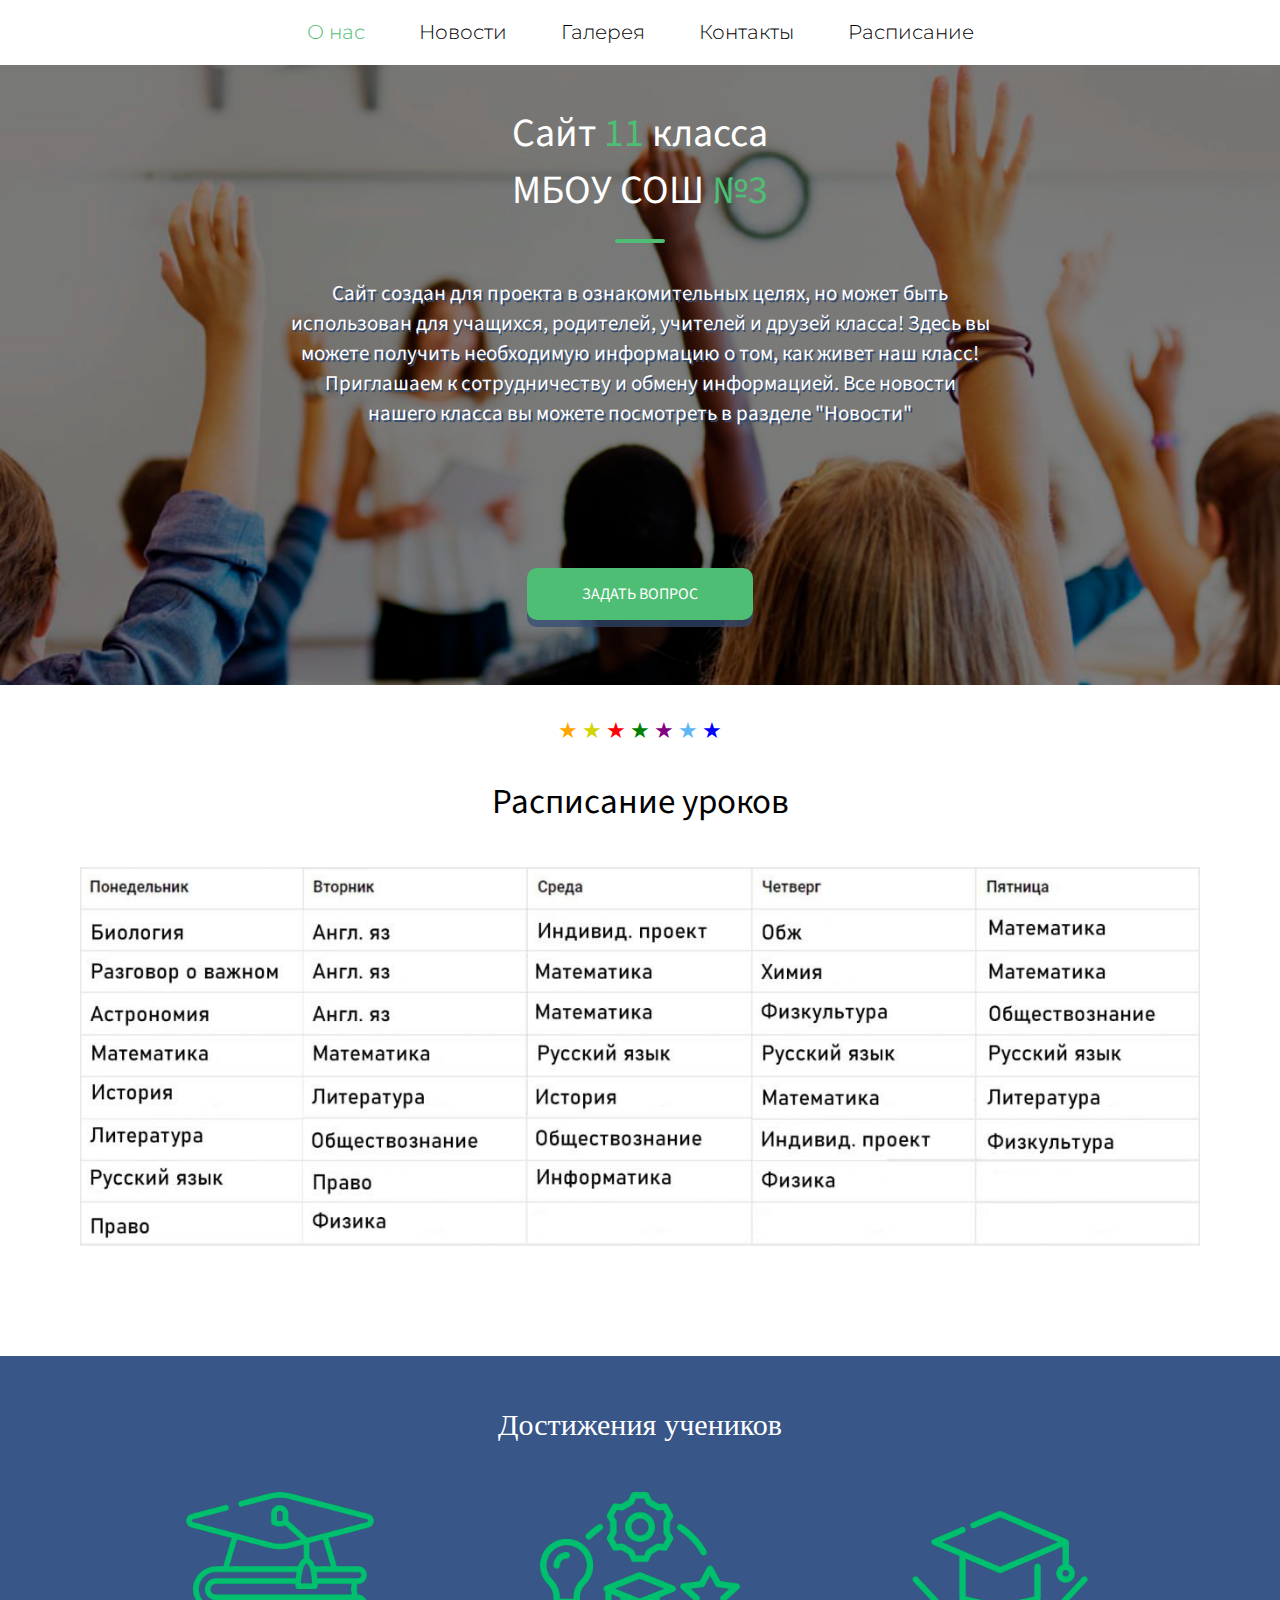
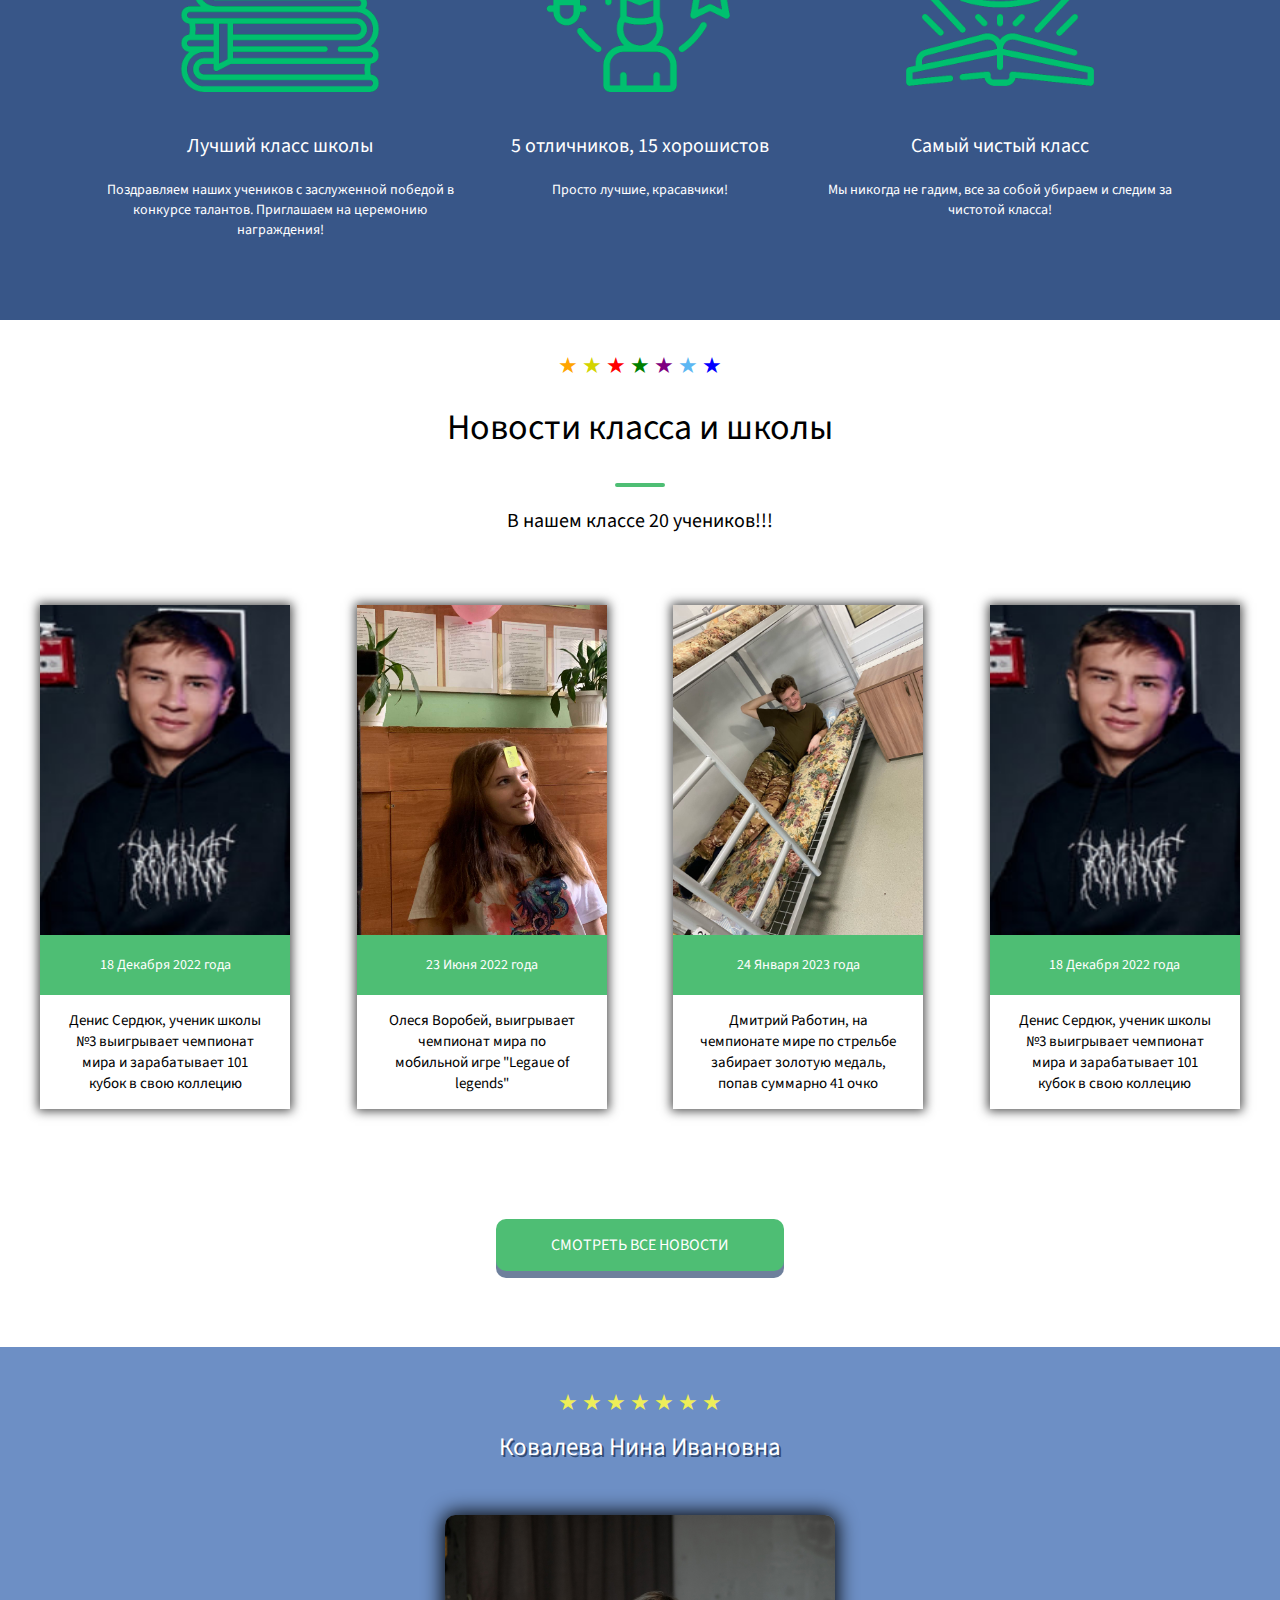
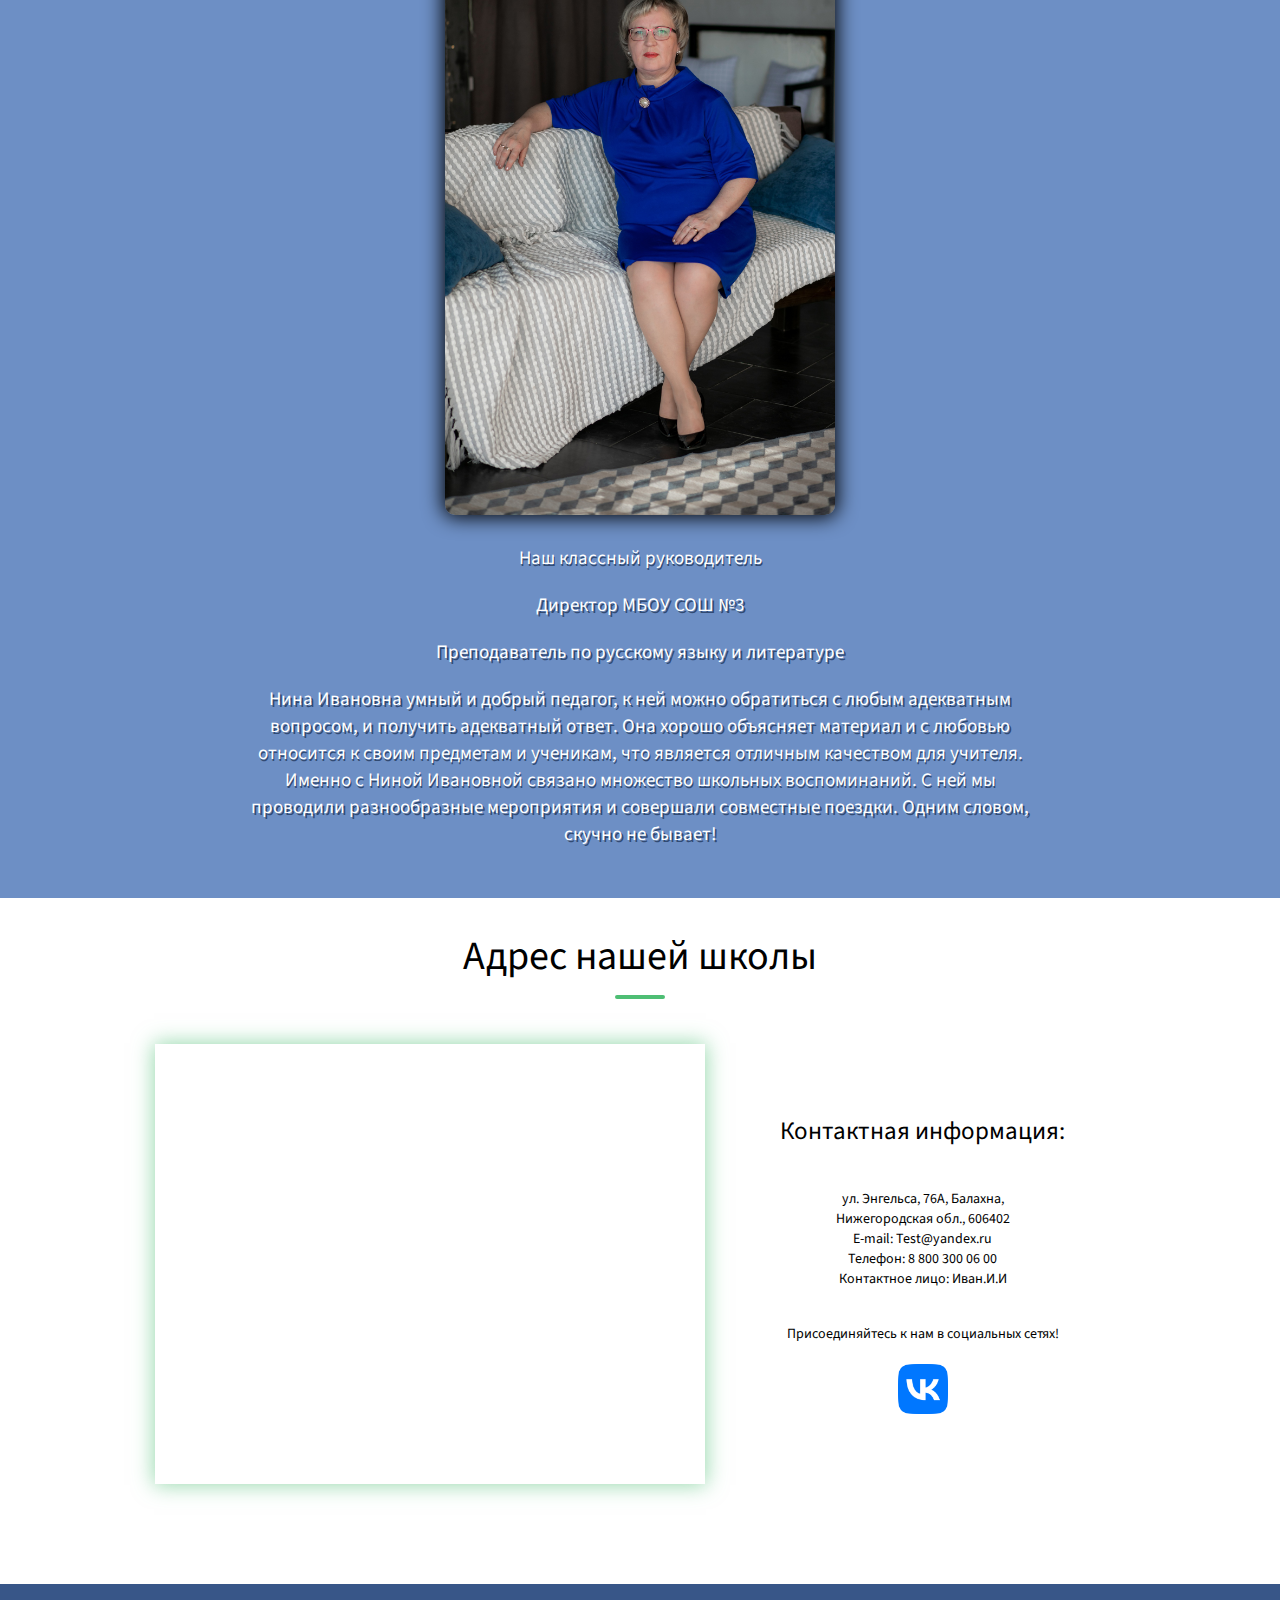
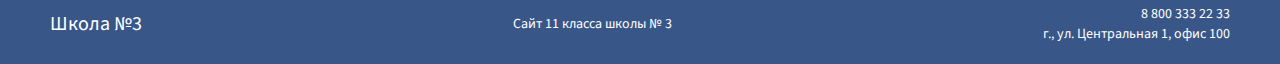
==== commit dc49eeca: "Add files via upload" ====
--- a/index.html
+++ b/index.html
@@ -140,6 +140,11 @@
                             <div class="item__name">24 Января 2023 года</div>
                             <div class="item__text">Дмитрий Работин, на чемпионате мире по стрельбе забирает золотую медаль, попав суммарно 41 очко </div>
                         </div>
+                        <div class="galary__item item-last">
+                            <div class="item__img"><img src="img/news/1.jpg" alt=""></div>
+                            <div class="item__name">18 Декабря 2022 года</div>
+                            <div class="item__text">Денис Сердюк, ученик школы №3 выигрывает чемпионат мира и зарабатывает 101 кубок в свою коллецию</div>
+                        </div>
                     </div>
 
                 </div>
@@ -177,6 +182,55 @@
                 </div>
             </div>
         </div>
+        <div class="contact">
+            <div class="contact__container">
+                <div class="contact__header">
+                    <h3>Адрес нашей школы</h3>
+                    <hr>
+                </div>
+                <div class="contact__main">
+                    <div class="contact__maps">
+                        <iframe src="https://www.google.com/maps/embed?pb=!1m18!1m12!1m3!1d1852.359545323812!2d43.58236464618047!3d56.48775736890176!2m3!1f0!2f0!3f0!3m2!1i1024!2i768!4f13.1!3m3!1m2!1s0x4151dfcfbe30d3cf%3A0x60822cab58b1f32e!2z0KjQutC-0LvQsCDihJYgMw!5e0!3m2!1sru!2sru!4v1675711575426!5m2!1sru!2sru" width="100%" height="100%" style="border:0;" allowfullscreen="" loading="lazy" referrerpolicy="no-referrer-when-downgrade"></iframe>
+                    </div>
+                    <div class="contact__info info">
+                        <div class="info__logo">
+                            <h4>Контактная информация:</h4>
+                        </div>
+                        <div class="info__text">
+                            <p>
+                                ул. Энгельса, 76A, Балахна,
+                                <br>
+                                Нижегородская обл., 606402
+                                <br>
+                                E-mail: Test@yandex.ru
+                                <br>
+                                Телефон: 8 800 300 06 00
+                                <br>
+                                Контактное лицо: Иван.И.И
+                            </p>
+                        </div>
+                        <div class="info__cosial">
+                            <p>Присоединяйтесь к нам в социальных сетях!</p>
+                            <a href="https://vk.com/schcola3.znaet"><img src="img/ico/vk.png" alt=""></a>
+                        </div>
+                    </div>
+                </div>
+            </div>
+        </div>
     </main>
+    <footer class="footer"> 
+        <div class="footer__container">
+            <div class="footer__name">
+                <h4>Школа №3</h4>
+            </div>
+            <div class="footer__site">
+                Сайт 11 класса школы № 3
+            </div>
+            <div class="footer__contact">
+                <p>8 800 333 22 33</p>
+                <p>г., ул. Центральная 1, офис 100</p>
+            </div>
+        </div>
+    </footer>
 </body>
 </html>--- a/css/style.css
+++ b/css/style.css
@@ -457,7 +457,7 @@
   border-radius: 4px;
 }
 .news__container {
-  max-width: 1100px;
+  max-width: 1400px;
   margin: 0px auto;
 }
 .news__emoji {
@@ -537,14 +537,15 @@
   -webkit-box-pack: justify;
       -ms-flex-pack: justify;
           justify-content: space-between;
+  max-width: 1200px;
+  margin: 0px auto;
 }
 .galary__item {
-  max-width: 500px;
-  margin: 0px auto;
   -webkit-box-shadow: 0px 0px 10px 2px rgba(0, 0, 0, 0.7);
           box-shadow: 0px 0px 10px 2px rgba(0, 0, 0, 0.7);
-}
-@media (max-width: 510px) {
+  text-align: center;
+}
+@media (max-width: 815px) {
   .galary .galary__container {
     display: -webkit-box;
     display: -ms-flexbox;
@@ -576,22 +577,61 @@
   font-size: 15px;
 }
 
-@media (max-width: 677px) {
+@media (max-width: 1105px) {
   .item__img img {
-    width: 120px;
-    height: 170px;
-  }
-}
-@media (max-width: 530px) {
-  .item {
-    padding: 0px 0px 50px 0px;
+    width: 210px;
+    height: 270px;
+  }
+}
+@media (max-width: 942px) {
+  .item__img img {
+    width: 170px;
+    height: 220px;
+  }
+  .item__text {
+    max-width: 160px;
+    margin: 0px auto;
+    padding: 15px 0px;
+    font-size: 14px;
+  }
+}
+@media (max-width: 796px) {
+  .item__img img {
+    width: 140px;
+    height: 190px;
+  }
+  .item__text {
+    max-width: 140px;
+    margin: 0px auto;
+    padding: 15px 0px;
+    font-size: 13px;
+  }
+}
+@media (max-width: 672px) {
+  .galary__item {
+    margin: 0px 40px 90px 40px;
+  }
+}
+@media (max-width: 662px) {
+  .galary__item {
+    margin: 0px 35px 90px 35px;
+  }
+}
+@media (max-width: 442px) {
+  .galary__item {
+    margin: 0px 0px 90px 0px;
+  }
+}
+@media (max-width: 300px) {
+  .galary__item {
+    margin: 0px auto 90px auto;
   }
 }
 .teacher {
   color: white;
   text-align: center;
   padding: 10px 0px 0px 0px;
-  background-color: rgba(49, 74, 114, 0.7);
+  background-color: rgba(47, 95, 172, 0.7);
 }
 .teacher__emoji {
   padding: 30px 0px 0px 0px;
@@ -603,7 +643,7 @@
   margin: 0px auto;
 }
 .teacher__name {
-  padding: 10px 0px 50px 0px;
+  padding: 10px 10px 50px 10px;
   text-shadow: 1.5px 1.5px rgb(49, 74, 114);
 }
 .teacher__name h2 {
@@ -629,4 +669,128 @@
     width: 300px;
     height: 440px;
   }
+}
+@media (max-width: 380px) {
+  .teacher__foto img {
+    width: 200px;
+    height: 310px;
+  }
+}
+.contact__container {
+  max-width: 950px;
+  margin: 0px auto;
+  text-align: center;
+  padding: 0px 10px 100px 10px;
+}
+.contact__header {
+  padding: 30px 0px 10px 0px;
+}
+.contact__header hr {
+  margin: 10px auto 35px auto;
+  max-width: 50px;
+  border: 2px solid rgb(78, 190, 116);
+  border-radius: 4px;
+}
+.contact__header h3 {
+  font-size: 40px;
+  font-family: "Source Sans Pro", sans-serif;
+}
+.contact__main {
+  display: -webkit-box;
+  display: -ms-flexbox;
+  display: flex;
+  margin: 0px 0px 0px -20px;
+  -ms-flex-wrap: wrap;
+      flex-wrap: wrap;
+  -webkit-box-align: center;
+      -ms-flex-align: center;
+          align-items: center;
+}
+.contact__maps {
+  -webkit-box-shadow: 0px 0px 20px 1px rgba(78, 190, 116, 0.6);
+          box-shadow: 0px 0px 20px 1px rgba(78, 190, 116, 0.6);
+  width: 550px;
+  height: 440px;
+}
+.contact__info {
+  padding: 0px 0px 0px 75px;
+}
+
+@media (max-width: 900px) {
+  .contact__container {
+    text-align: center;
+    padding: 0px 10px 100px 10px;
+  }
+  .contact__main {
+    max-width: 450px;
+    margin: 0px auto;
+  }
+  .contact__info {
+    padding: 0px 0px 0px 0px;
+    margin: 0px auto;
+  }
+}
+.info__logo {
+  font-size: 25px;
+  padding: 0px 0px 40px 0px;
+}
+.info__text {
+  padding: 0px 0px 35px 0px;
+}
+.info__cosial p {
+  padding: 0px 0px 20px 0px;
+}
+.info__cosial a img {
+  max-width: 50px;
+  max-height: 50px;
+}
+
+.footer {
+  background-color: rgb(56, 86, 136);
+  color: white;
+}
+.footer__container {
+  max-width: 1200px;
+  margin: 0px auto;
+  display: -webkit-box;
+  display: -ms-flexbox;
+  display: flex;
+  -webkit-box-pack: justify;
+      -ms-flex-pack: justify;
+          justify-content: space-between;
+  -webkit-box-align: center;
+      -ms-flex-align: center;
+          align-items: center;
+  padding: 20px 10px 20px 10px;
+}
+.footer__name {
+  font-size: 20px;
+}
+.footer__contact {
+  text-align: right;
+}
+
+@media (max-width: 540px) {
+  .footer__name {
+    font-size: 17px;
+  }
+  .footer__site {
+    font-size: 13px;
+  }
+  .footer__contact {
+    text-align: right;
+    font-size: 13px;
+  }
+}
+@media (max-width: 440px) {
+  .footer__name {
+    font-size: 14px;
+  }
+  .footer__site {
+    font-size: 9px;
+  }
+  .footer__contact {
+    text-align: right;
+    font-size: 9px;
+  }
 }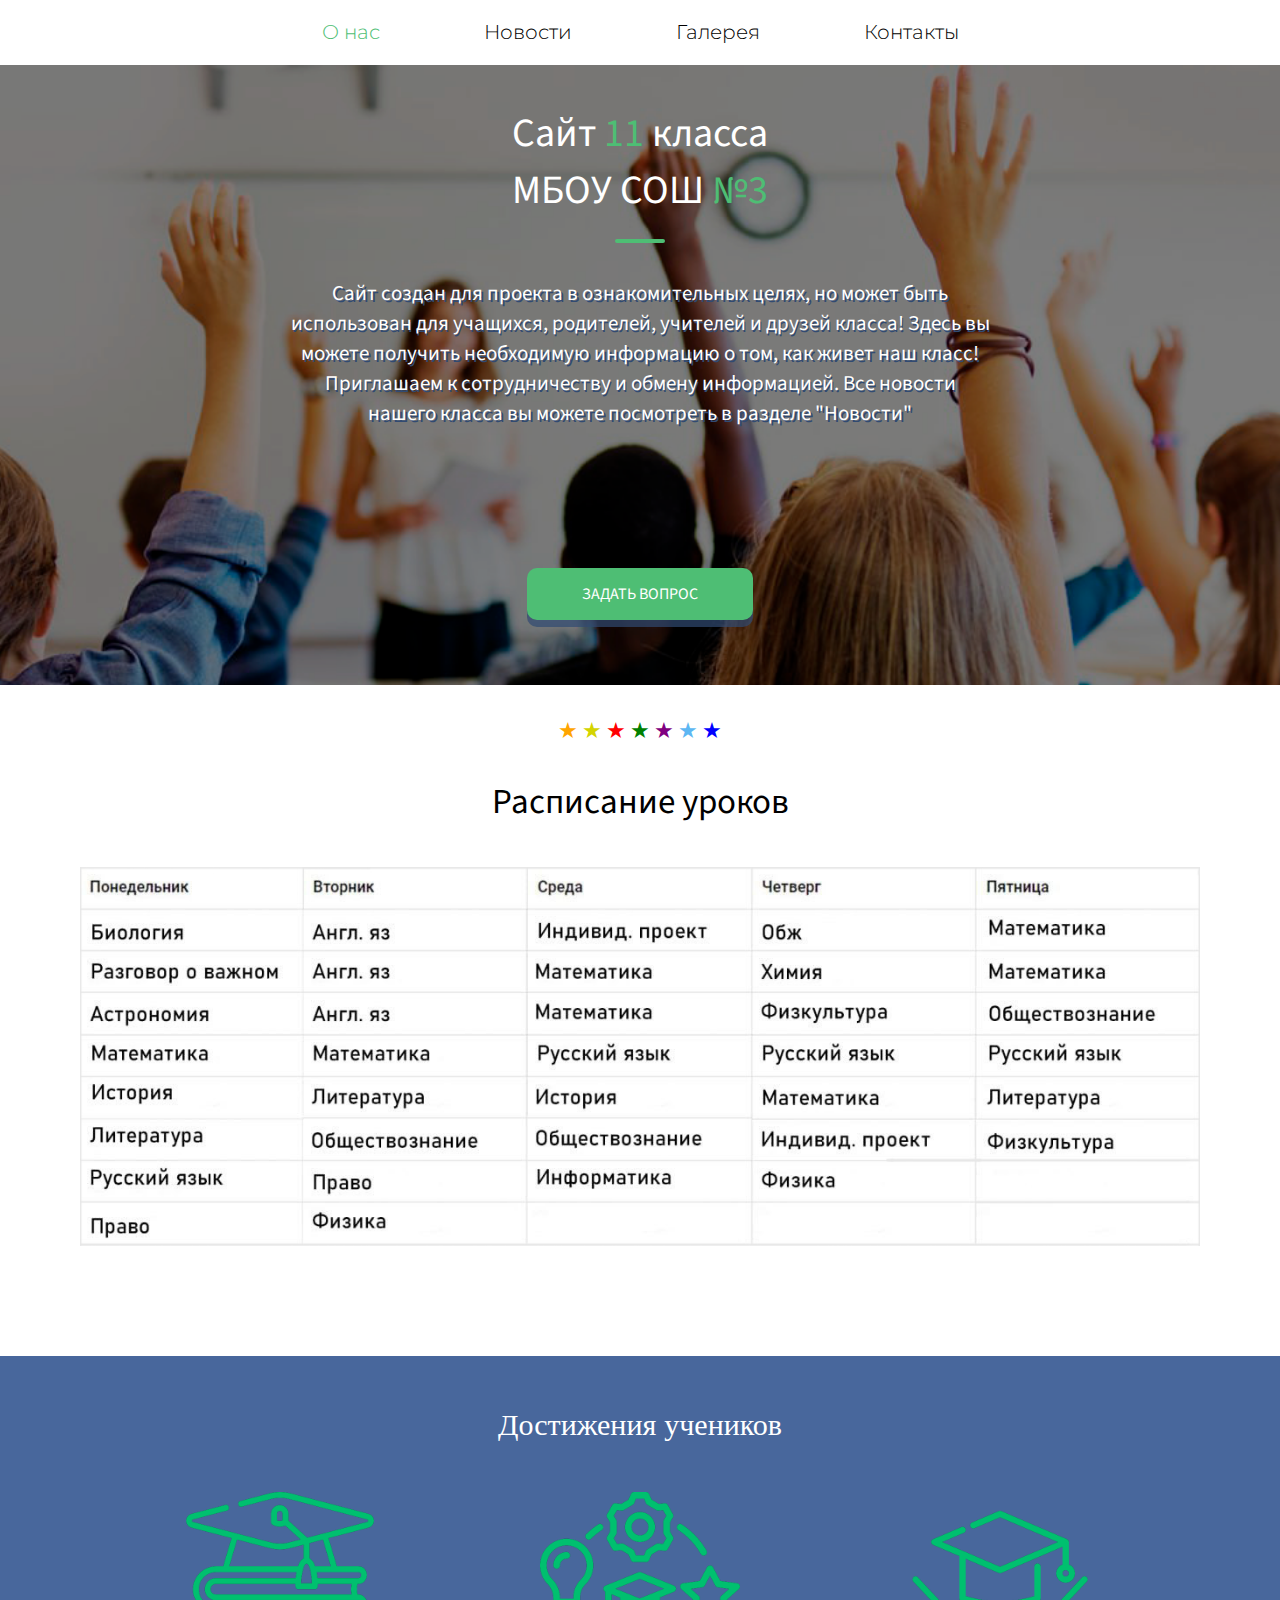
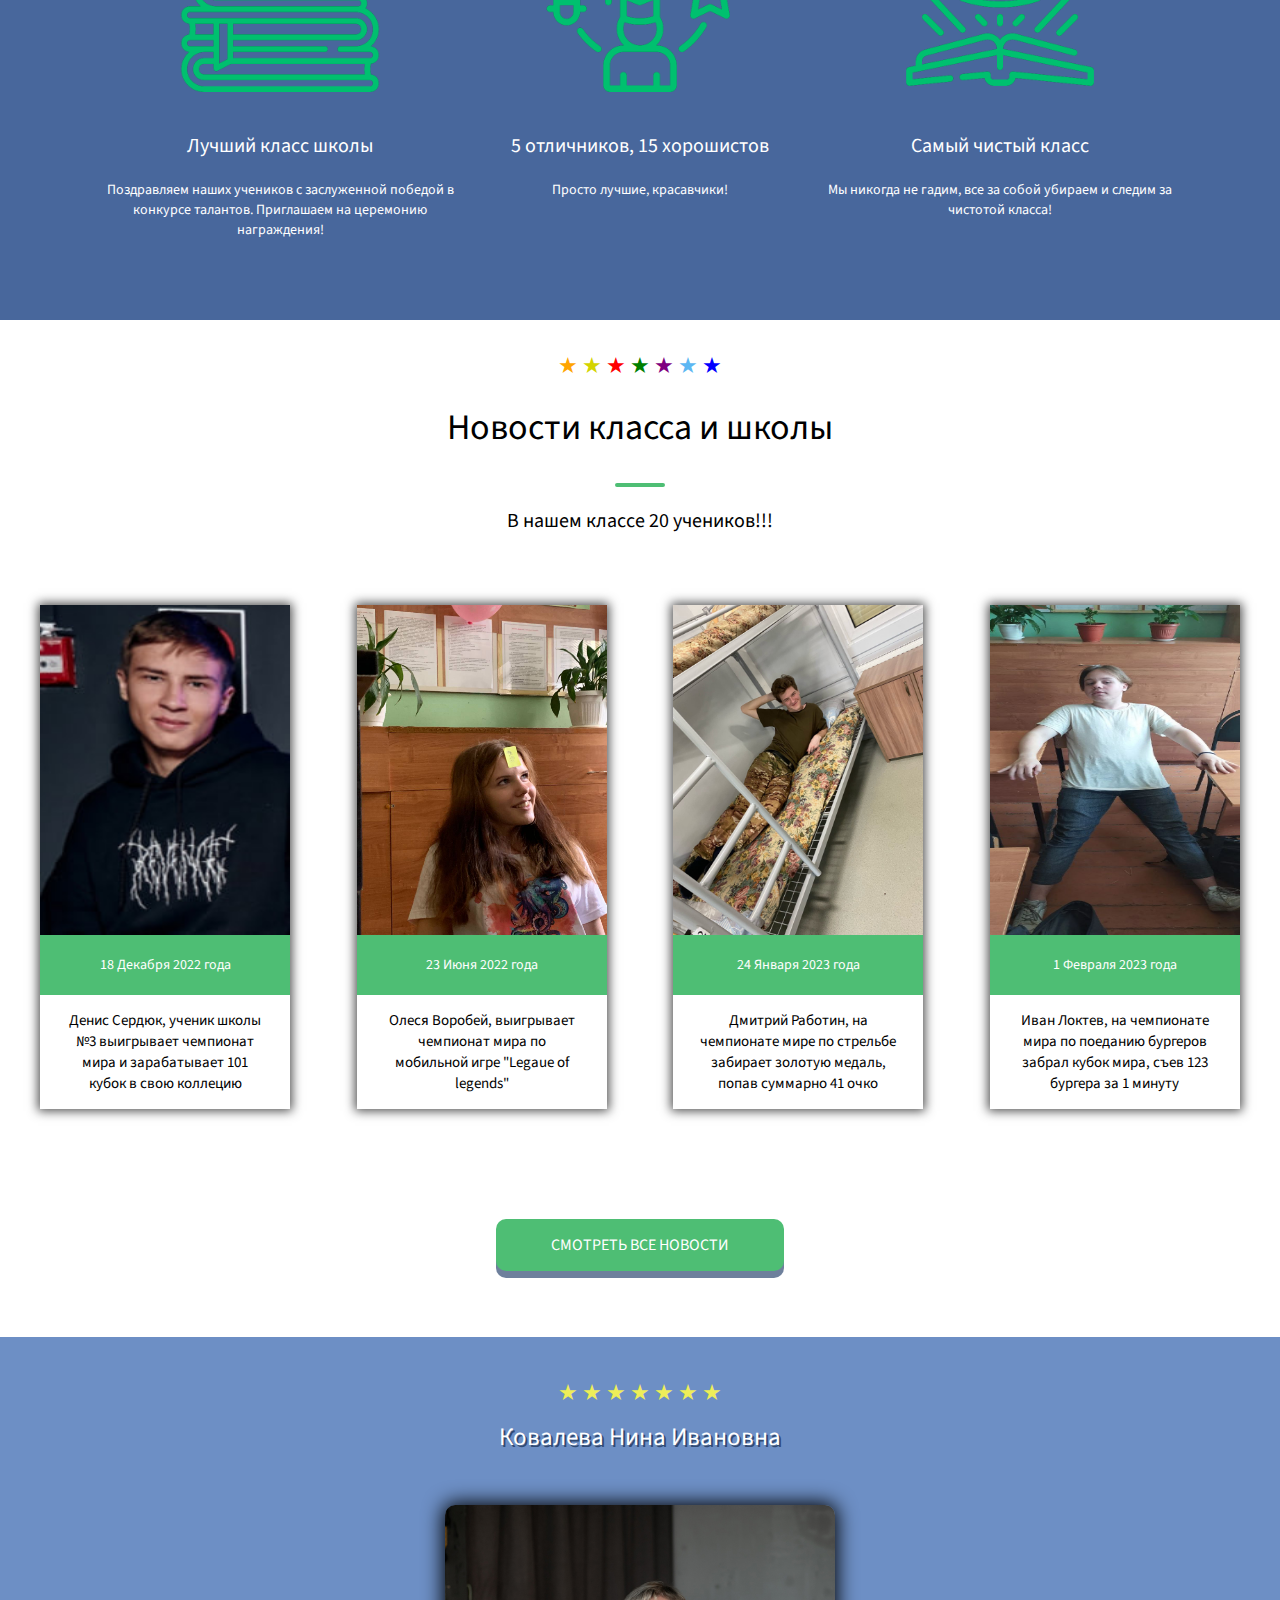
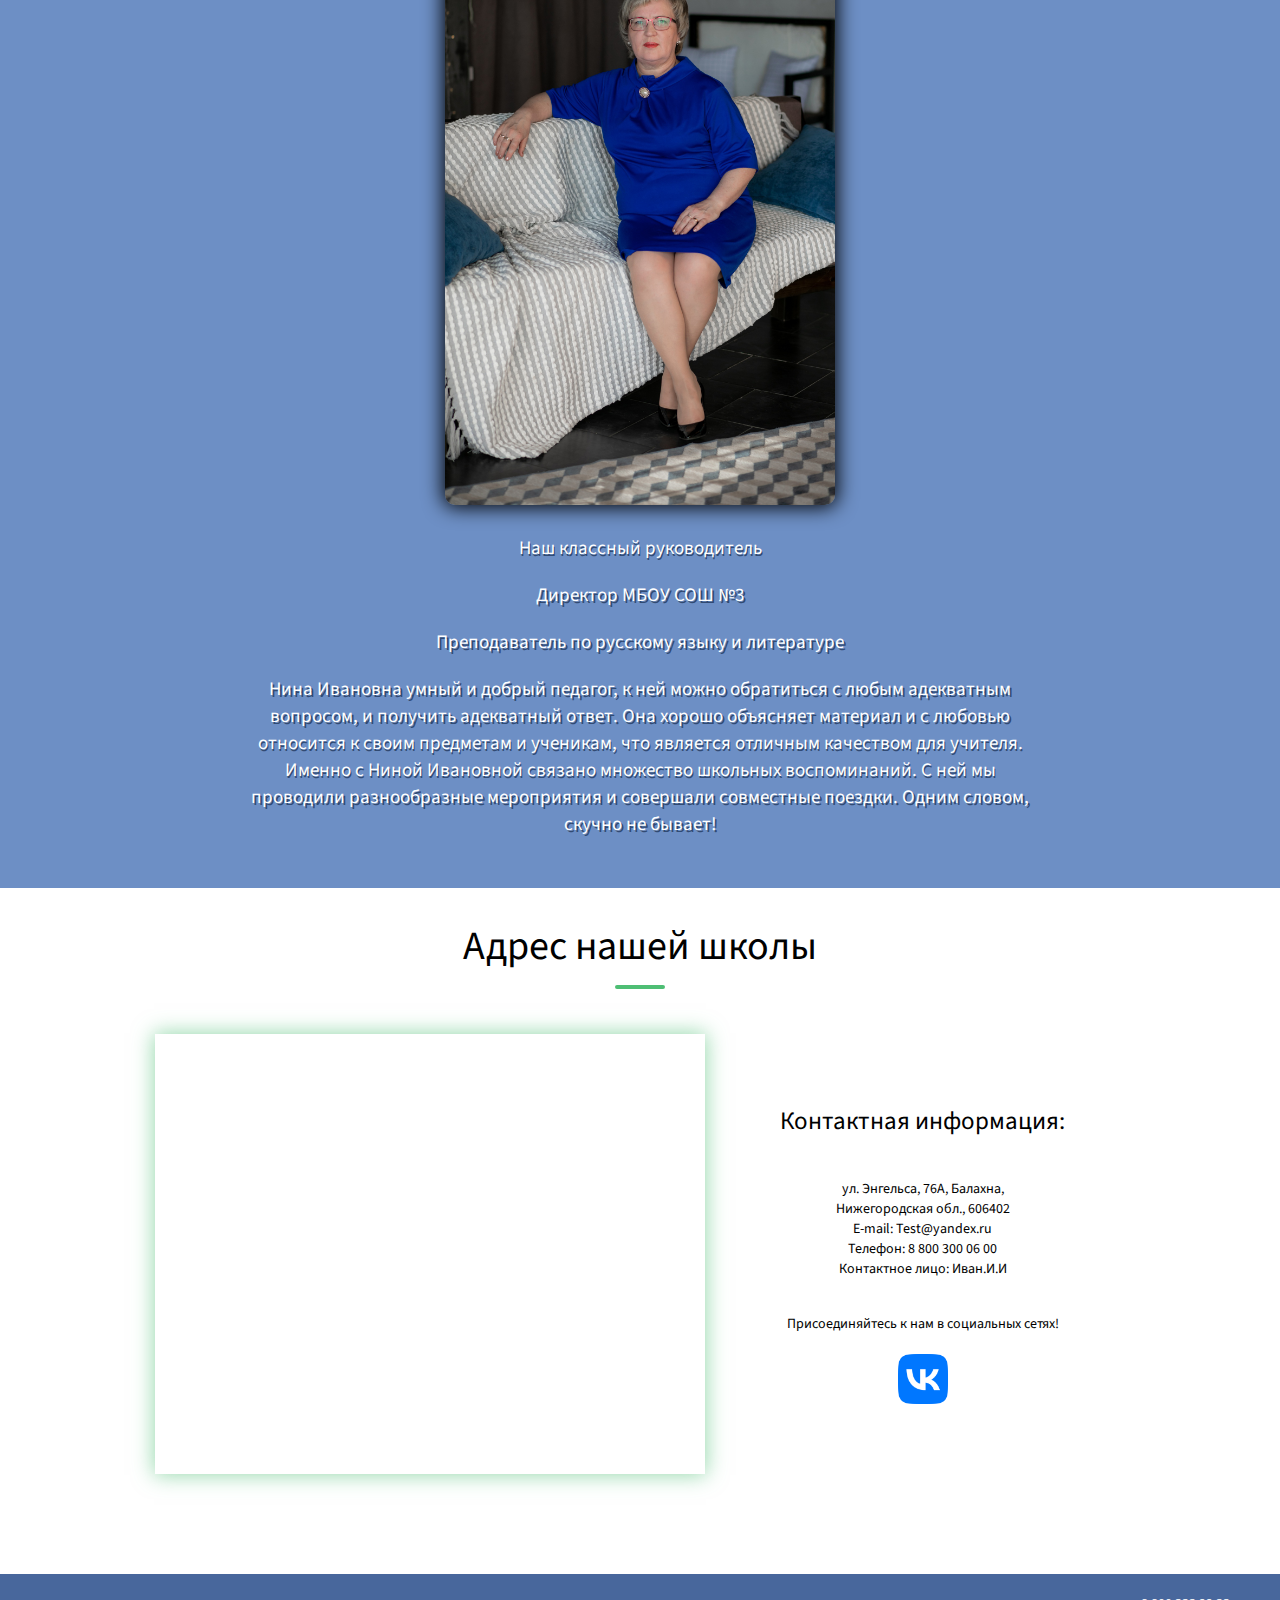
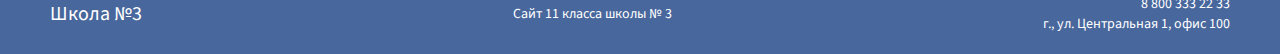
==== commit 42e831d6: "Add files via upload" ====
--- a/index.html
+++ b/index.html
@@ -5,7 +5,9 @@
     <meta http-equiv="X-UA-Compatible" content="IE=edge">
     <meta name="viewport" content="width=device-width, initial-scale=1.0">
     <link rel="stylesheet" href="css/style.css">
-    <title>Document</title>
+    <title>11 class</title>
+    <link rel="shortcut icon" type="image/png" href="img/ico/stationery.png">
+
 
     <script defer src="source/js/main.js"></script>
 </head>
@@ -18,10 +20,9 @@
             <nav class="menu">
                 <ul class="menu__list">
                     <li class="menu__item"><a href="">О нас</a></li>
-                    <li class="menu__item"><a href="">Новости</a></li>
+                    <li class="menu__item"><a href="News/index_news.html">Новости</a></li>
                     <li class="menu__item"><a href="">Галерея</a></li>
-                    <li class="menu__item"><a href="">Контакты</a></li>
-                    <li class="menu__item"><a href="">Расписание</a></li>
+                    <li class="menu__item"><a href="contact/index__contact.html">Контакты</a></li>
                 </ul>
             </nav>
         </div>
@@ -141,16 +142,16 @@
                             <div class="item__text">Дмитрий Работин, на чемпионате мире по стрельбе забирает золотую медаль, попав суммарно 41 очко </div>
                         </div>
                         <div class="galary__item item-last">
-                            <div class="item__img"><img src="img/news/1.jpg" alt=""></div>
-                            <div class="item__name">18 Декабря 2022 года</div>
-                            <div class="item__text">Денис Сердюк, ученик школы №3 выигрывает чемпионат мира и зарабатывает 101 кубок в свою коллецию</div>
+                            <div class="item__img"><img src="img/news/4.jpg" alt=""></div>
+                            <div class="item__name">1 Февраля 2023 года</div>
+                            <div class="item__text">Иван Локтев, на чемпионате мира по поеданию бургеров забрал кубок мира, съев 123 бургера за 1 минуту</div>
                         </div>
                     </div>
 
                 </div>
 
                 <div class="news__button">
-                    <button class="news__more">Смотреть все новости</button>
+                    <a href="News/index_news.html"><button class="news__more">Смотреть все новости</button></a>
                 </div>
             </div>
         </div>
--- a/css/style.css
+++ b/css/style.css
@@ -159,7 +159,7 @@
   padding: 0;
 }
 .menu__item {
-  margin-right: 54px;
+  margin-right: 104px;
 }
 .menu__item a {
   font-size: 20px;
@@ -170,6 +170,9 @@
 .menu__item a:hover {
   color: #4ebe74;
 }
+.menu__item a:target {
+  color: #4ebe74;
+}
 .menu__item:first-child a:first-child {
   color: #4ebe74;
 }
@@ -177,15 +180,20 @@
   margin-right: 0px;
 }
 
-@media (max-width: 650px) {
+@media (max-width: 672px) {
+  .menu__item a {
+    font-size: 17px;
+  }
+}
+@media (max-width: 644px) {
   .header__button-btn span {
     background-color: white;
   }
   .menu__item {
-    margin-right: 15px;
+    text-align: center;
   }
   .menu__item a {
-    font-size: 18px;
+    font-size: 20px;
     color: rgb(0, 0, 0);
     font-family: "Montserrat", sans-serif;
   }
@@ -193,20 +201,29 @@
     font-weight: 500;
   }
   .menu__item:last-child {
+    text-align: center;
     margin-right: 0px;
   }
-}
-@media (max-width: 496px) {
+  .menu__item:last-child a {
+    font-size: 20px;
+    color: rgb(0, 0, 0);
+    font-family: "Montserrat", sans-serif;
+  }
+  .menu__item:last-child a:hover {
+    font-weight: 500;
+  }
+}
+@media (max-width: 640px) {
   .header__button-btn {
     display: block;
-    background-color: blueviolet;
+    background-color: #4ebe74;
   }
   .menu {
     position: absolute;
     left: -100%;
     top: 0;
     width: 100%;
-    background-color: rgba(255, 187, 0, 0.9);
+    background-color: rgba(250, 188, 180, 0.863);
     padding: 30px 0px 20px 0px;
     -webkit-transition: -webkit-transform 0.5s;
     transition: -webkit-transform 0.5s;
@@ -222,6 +239,13 @@
     padding: 0px 0px 10px 0px;
   }
   .menu__item a {
+    color: rgb(48, 37, 37);
+  }
+  .menu__item:last-child {
+    margin-right: 20px;
+    padding: 0px 0px 10px 0px;
+  }
+  .menu__item:last-child a {
     color: rgb(48, 37, 37);
   }
   .header.open .menu {
@@ -356,7 +380,7 @@
   }
 }
 .achivment {
-  background-color: rgb(56, 86, 136);
+  background-color: rgb(72, 103, 156);
 }
 .achivment__container {
   max-width: 1100px;
@@ -448,7 +472,7 @@
 .news {
   text-align: center;
   padding: 0px 0px 50px 0px;
-  margin: 0px 0px 10px 0px;
+  margin: 0px 0px 0px 0px;
 }
 .news hr {
   margin: 0px auto 0px auto;
@@ -504,6 +528,14 @@
   text-transform: uppercase;
   font-size: 16px;
 }
+.news_all {
+  background: url(../News/img/back.png) 100% 100%;
+  background-repeat: no-repeat;
+  background-size: cover;
+  max-width: 100%;
+  max-height: 100%;
+}
+
 @media (max-width: 290px) {
   .news__button button {
     background-color: #4ebe74;
@@ -715,18 +747,37 @@
 .contact__info {
   padding: 0px 0px 0px 75px;
 }
+.contact__about_me {
+  padding: 40px 0px 20px 0px;
+}
+.contact__about_me h3 {
+  font-size: 30px;
+  padding: 0px 0px 15px 0px;
+}
+.contact__about_me p {
+  font-size: 15px;
+  padding: 0px 0px 5px 0px;
+}
+
+.contactall {
+  background: url(../contact/img/back.jpg) 100% 100%;
+  background-repeat: no-repeat;
+  background-size: cover;
+  max-width: 100%;
+  max-height: 100%;
+}
 
 @media (max-width: 900px) {
   .contact__container {
     text-align: center;
-    padding: 0px 10px 100px 10px;
+    padding: 0px 10px 50px 10px;
   }
   .contact__main {
     max-width: 450px;
     margin: 0px auto;
   }
   .contact__info {
-    padding: 0px 0px 0px 0px;
+    padding: 30px 0px 0px 0px;
     margin: 0px auto;
   }
 }
@@ -746,7 +797,7 @@
 }
 
 .footer {
-  background-color: rgb(56, 86, 136);
+  background-color: rgb(72, 103, 156);
   color: white;
 }
 .footer__container {
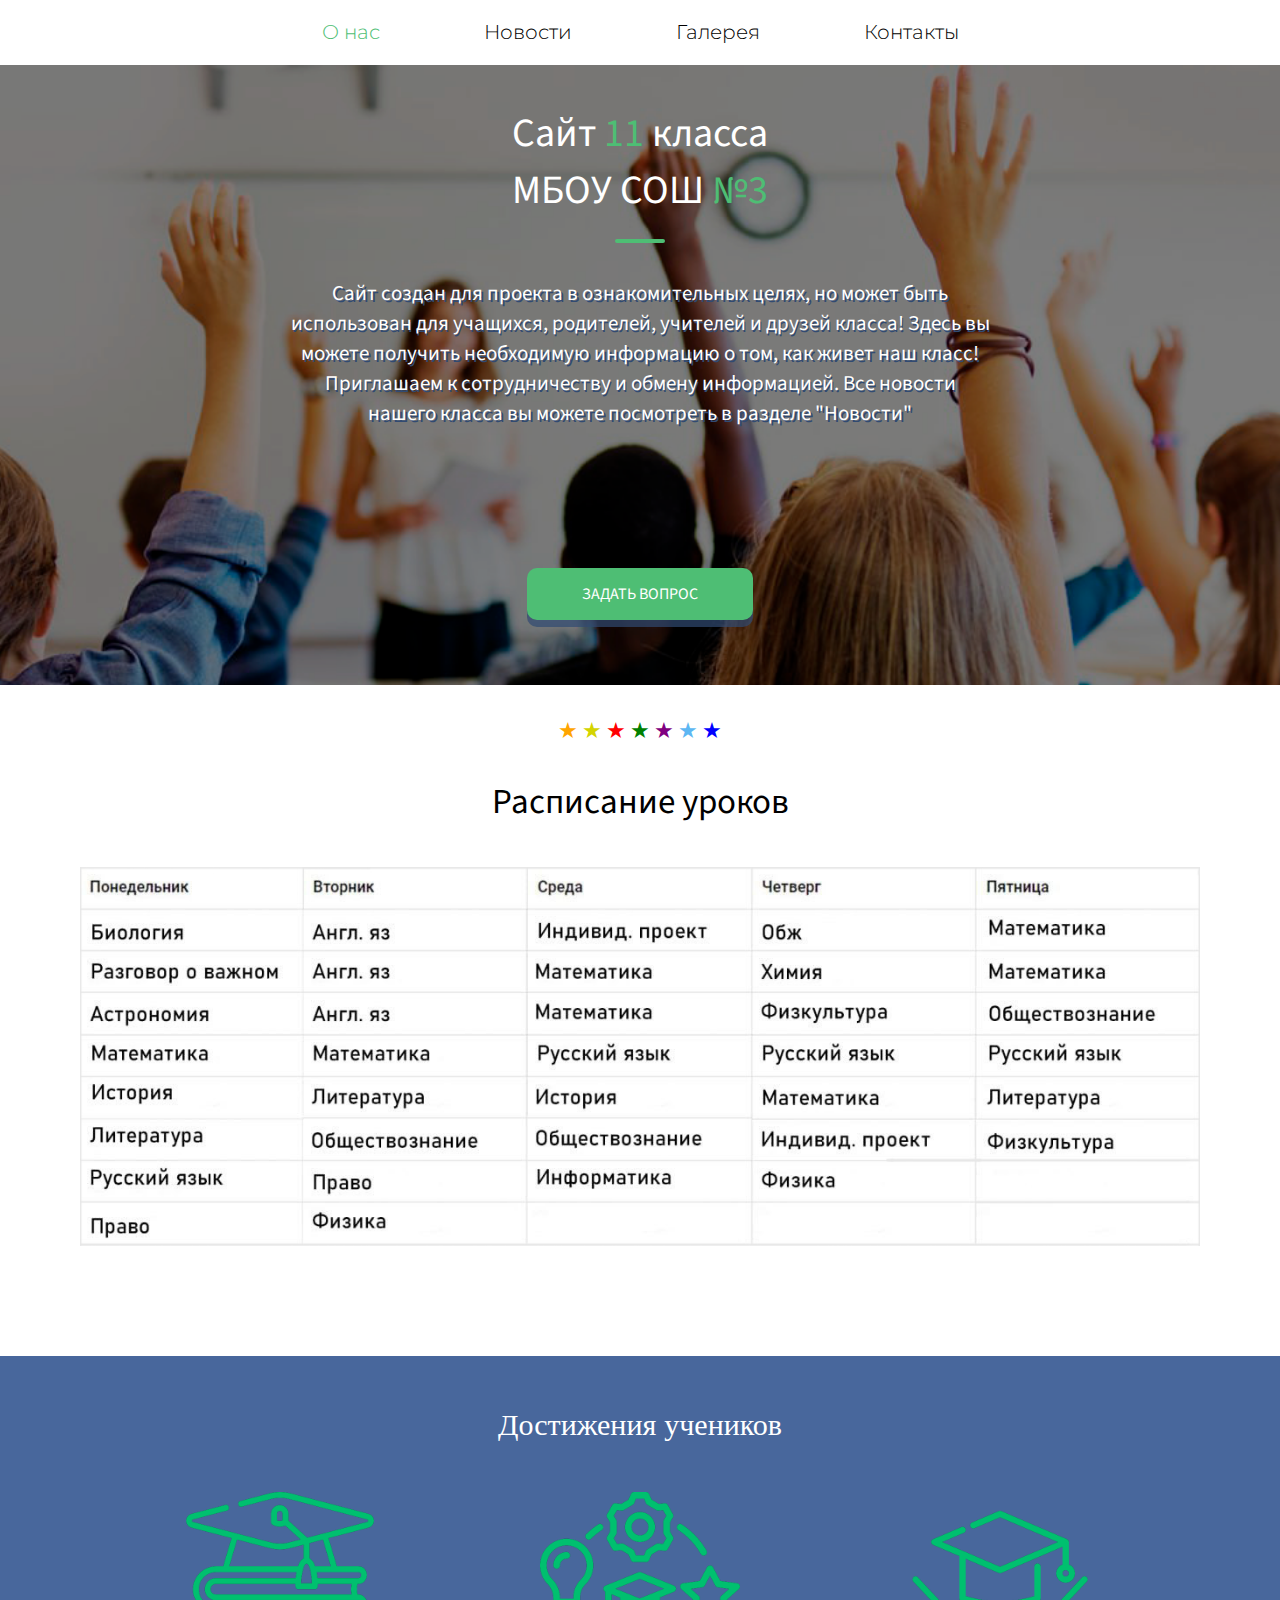
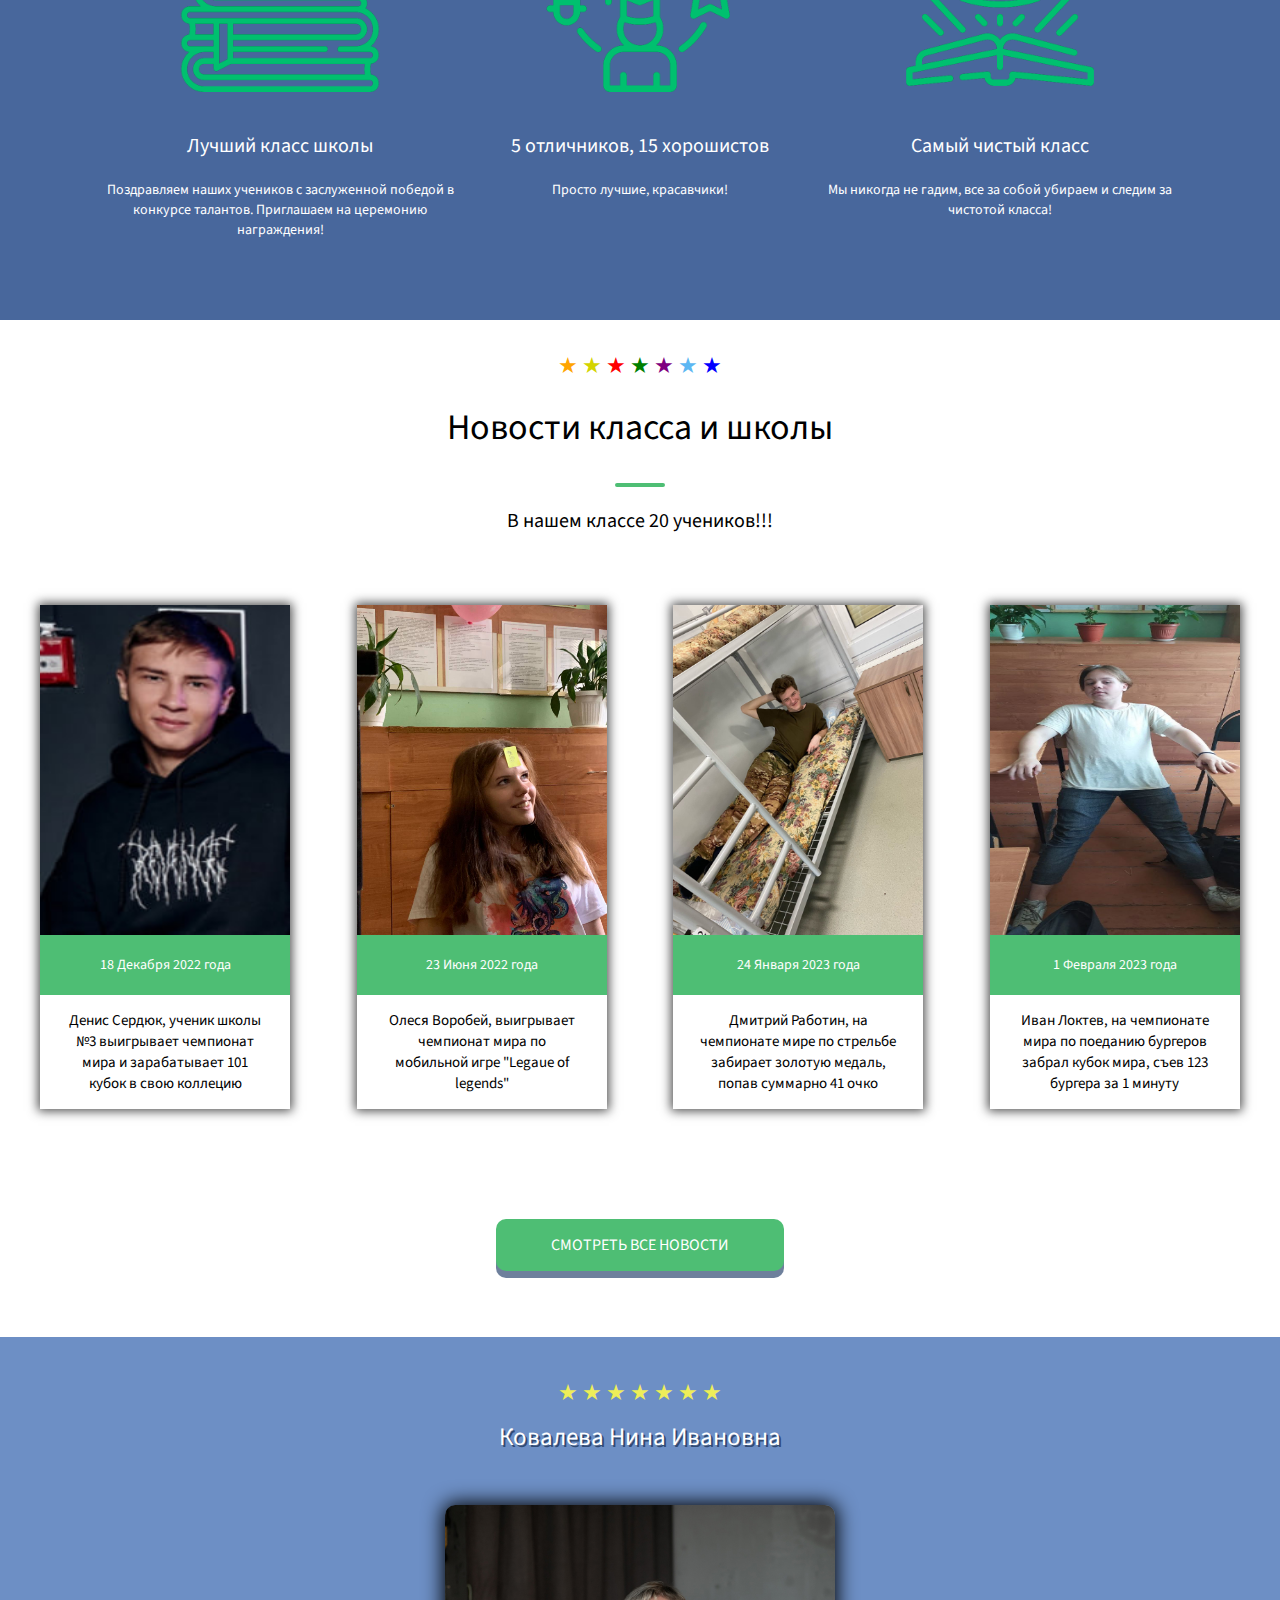
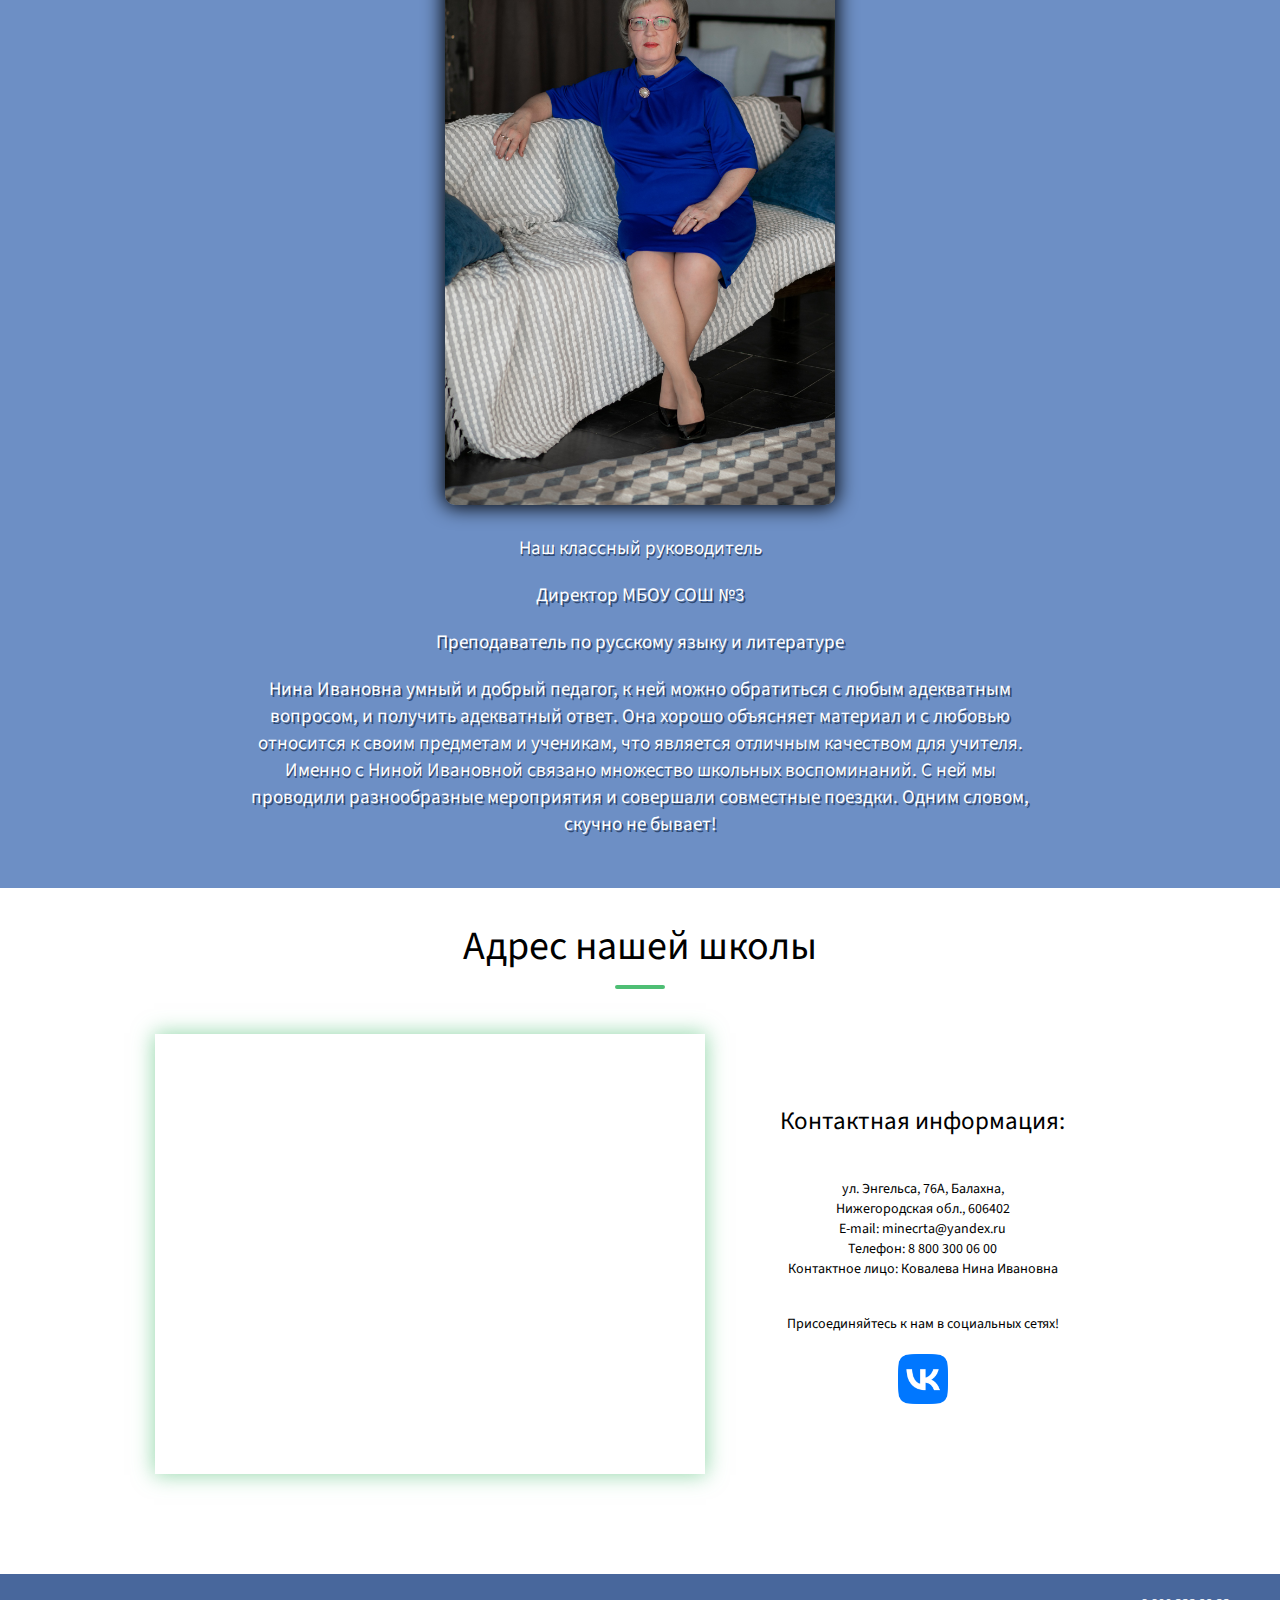
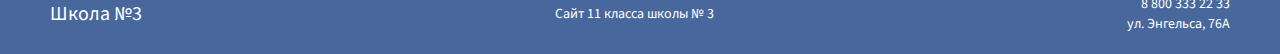
==== commit 82e7665c: "Add files via upload" ====
--- a/index.html
+++ b/index.html
@@ -19,9 +19,9 @@
             </button>
             <nav class="menu">
                 <ul class="menu__list">
-                    <li class="menu__item"><a href="">О нас</a></li>
+                    <li class="menu__item"><a href="index.html">О нас</a></li>
                     <li class="menu__item"><a href="News/index_news.html">Новости</a></li>
-                    <li class="menu__item"><a href="">Галерея</a></li>
+                    <li class="menu__item"><a href="galary/galary.html">Галерея</a></li>
                     <li class="menu__item"><a href="contact/index__contact.html">Контакты</a></li>
                 </ul>
             </nav>
@@ -203,11 +203,11 @@
                                 <br>
                                 Нижегородская обл., 606402
                                 <br>
-                                E-mail: Test@yandex.ru
+                                E-mail: minecrta@yandex.ru
                                 <br>
                                 Телефон: 8 800 300 06 00
                                 <br>
-                                Контактное лицо: Иван.И.И
+                                Контактное лицо: Ковалева Нина Ивановна
                             </p>
                         </div>
                         <div class="info__cosial">
@@ -229,7 +229,7 @@
             </div>
             <div class="footer__contact">
                 <p>8 800 333 22 33</p>
-                <p>г., ул. Центральная 1, офис 100</p>
+                <p>ул. Энгельса, 76A</p>
             </div>
         </div>
     </footer>
--- a/css/style.css
+++ b/css/style.css
@@ -844,4 +844,57 @@
     text-align: right;
     font-size: 9px;
   }
+}
+.main-gl {
+  background: -webkit-gradient(linear, left top, right bottom, from(blue), to(pink));
+  background: linear-gradient(to bottom right, blue, pink);
+}
+.main-gl__container {
+  max-width: 900px;
+  margin: 0px auto;
+  text-align: center;
+}
+.main-gl__card {
+  padding: 60px 0px 0px 0px;
+}
+
+.card__img img {
+  border-radius: 20px;
+  max-width: 500px;
+  max-height: 500px;
+  -webkit-box-shadow: 0px 0px 10px 0px rgb(253, 176, 176);
+          box-shadow: 0px 0px 10px 0px rgb(253, 176, 176);
+}
+.card__name p {
+  padding: 10px 0px 0px 0px;
+  font-size: 20px;
+  color: white;
+}
+
+.card-last {
+  padding: 60px 0px 70px 0px;
+}
+
+@media (max-width: 550px) {
+  .card__img img {
+    border-radius: 20px;
+    max-width: 300px;
+    max-height: 300px;
+    -webkit-box-shadow: 0px 0px 10px 0px rgb(253, 176, 176);
+            box-shadow: 0px 0px 10px 0px rgb(253, 176, 176);
+  }
+}
+@media (max-width: 330px) {
+  .card__img img {
+    border-radius: 20px;
+    max-width: 150px;
+    max-height: 150px;
+    -webkit-box-shadow: 0px 0px 10px 0px rgb(253, 176, 176);
+            box-shadow: 0px 0px 10px 0px rgb(253, 176, 176);
+  }
+  .card__name p {
+    padding: 10px 20px 0px 20px;
+    font-size: 20px;
+    color: white;
+  }
 }